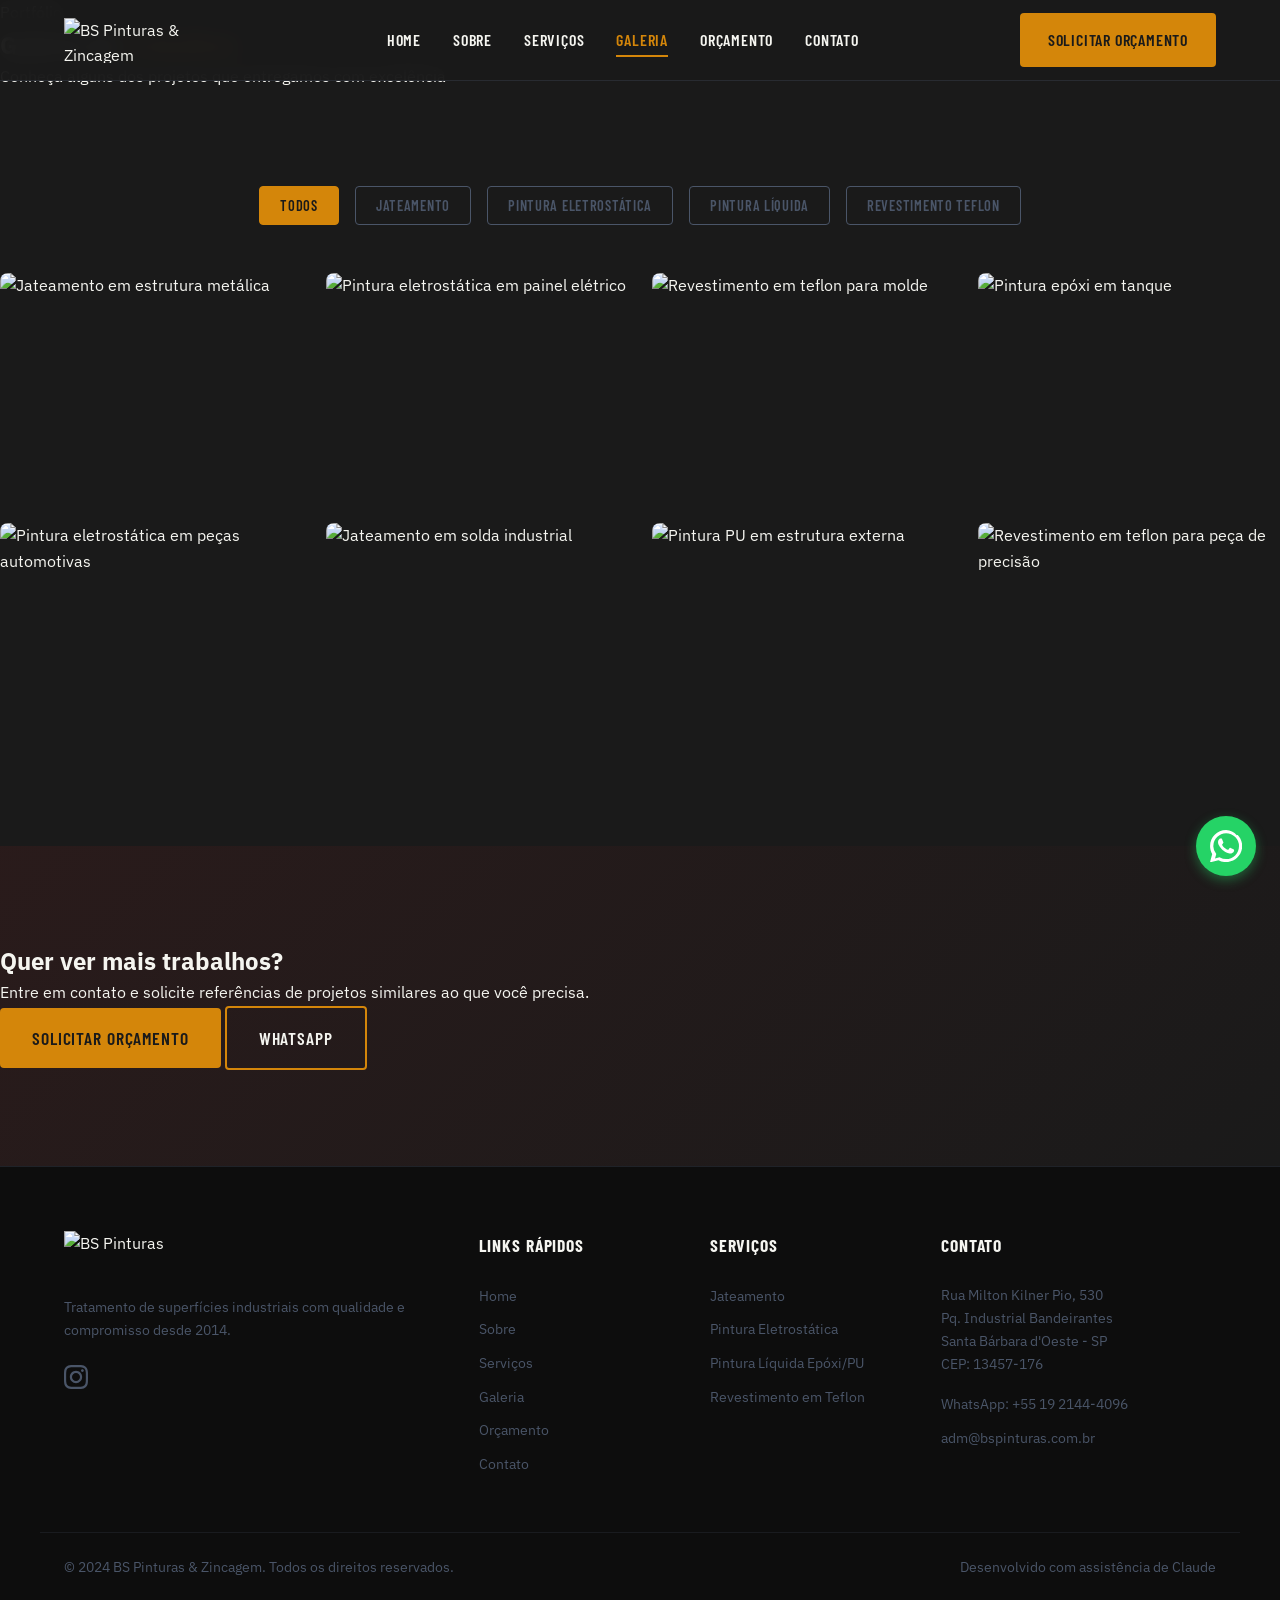
==== BS-pinturas/galeria.html @ 52b2c004 "git commit -m "feat: JS completo - galeria e orçamento"" ====
<!DOCTYPE html>
<html lang="pt-BR">
<head>
  <meta charset="UTF-8">
  <meta name="viewport" content="width=device-width, initial-scale=1.0">
  <title>Galeria de Trabalhos | BS Pinturas & Zincagem</title>

  <meta name="description" content="Veja nosso portfólio de trabalhos: Jateamento, Pintura Eletrostática, Pintura Epóxi e Revestimento em Teflon.">
  <meta name="keywords" content="galeria, portfólio, trabalhos realizados, BS Pinturas">
  <meta name="author" content="BS Pinturas">

  <meta property="og:title" content="Galeria de Trabalhos | BS Pinturas & Zincagem">
  <meta property="og:description" content="Confira projetos entregues com excelência.">
  <meta property="og:type" content="website">

  <link rel="icon" type="image/png" href="assets/images/logo/favicon.png">

  <link rel="preconnect" href="https://fonts.googleapis.com">
  <link rel="preconnect" href="https://fonts.gstatic.com" crossorigin>
  <link href="https://fonts.googleapis.com/css2?family=Barlow+Condensed:wght@400;600;700;800&family=IBM+Plex+Sans:wght@400;500;600&family=Roboto+Mono:wght@400;500&display=swap" rel="stylesheet">

  <link rel="stylesheet" href="assets/css/style.css">
  <link rel="stylesheet" href="assets/css/components.css">
  <link rel="stylesheet" href="assets/css/responsive.css">
</head>
<body>

  <a href="#main-content" class="sr-only">Pular para conteúdo principal</a>

  <header class="site-header">
    <div class="container">
      <div class="header-wrapper">

        <a href="index.html" class="logo" aria-label="BS Pinturas - Página inicial">
          <img src="assets/images/logo/logo.svg" alt="BS Pinturas & Zincagem" width="180" height="50">
        </a>

        <button class="menu-toggle" aria-label="Abrir menu" aria-expanded="false" aria-controls="main-nav">
          <span class="hamburger"></span>
          <span class="hamburger"></span>
          <span class="hamburger"></span>
        </button>

        <nav class="main-nav" id="main-nav" aria-label="Navegação principal">
          <ul class="nav-list">
            <li><a href="index.html" class="nav-link">Home</a></li>
            <li><a href="sobre.html" class="nav-link">Sobre</a></li>
            <li><a href="servicos.html" class="nav-link">Serviços</a></li>
            <li><a href="galeria.html" class="nav-link active" aria-current="page">Galeria</a></li>
            <li><a href="orcamento.html" class="nav-link">Orçamento</a></li>
            <li><a href="contato.html" class="nav-link">Contato</a></li>
          </ul>
        </nav>

        <a href="https://wa.me/551921444096" class="btn btn-primary header-cta" target="_blank" rel="noopener noreferrer">
          Solicitar Orçamento
        </a>

      </div>
    </div>
  </header>

  <main id="main-content">

    <section class="page-hero" aria-labelledby="galeria-title">
      <div class="container">
        <div class="page-hero-content">
          <span class="page-tag">Portfólio</span>
          <h1 id="galeria-title" class="page-title">Galeria de <span class="text-accent">Trabalhos</span></h1>
          <p class="page-description">
            Conheça alguns dos projetos que entregamos com excelência
          </p>
        </div>
      </div>
    </section>

    <section class="section" aria-labelledby="filtros-title">
      <div class="container">

        <h2 id="filtros-title" class="sr-only">Filtros de serviço</h2>

        <div class="gallery-filters" role="group" aria-label="Filtrar por serviço">
          <button class="filter-btn active" data-filter="all" aria-pressed="true">
            Todos
          </button>
          <button class="filter-btn" data-filter="jateamento" aria-pressed="false">
            Jateamento
          </button>
          <button class="filter-btn" data-filter="eletrostatica" aria-pressed="false">
            Pintura Eletrostática
          </button>
          <button class="filter-btn" data-filter="liquida" aria-pressed="false">
            Pintura Líquida
          </button>
          <button class="filter-btn" data-filter="teflon" aria-pressed="false">
            Revestimento Teflon
          </button>
        </div>

        <div class="gallery-grid">

          <figure class="gallery-item" data-category="jateamento">
            <a href="assets/images/galeria/trabalho-1.jpg" class="gallery-link" data-lightbox="galeria" data-title="Jateamento industrial - Estrutura metálica">
              <img src="assets/images/galeria/thumbs/trabalho-1.jpg" alt="Jateamento em estrutura metálica" loading="lazy">
              <figcaption class="gallery-overlay">
                <span class="gallery-category">Jateamento</span>
                <h3 class="gallery-item-title">Estrutura Metálica</h3>
              </figcaption>
            </a>
          </figure>

          <figure class="gallery-item" data-category="eletrostatica">
            <a href="assets/images/galeria/trabalho-2.jpg" class="gallery-link" data-lightbox="galeria" data-title="Pintura eletrostática - Painel elétrico">
              <img src="assets/images/galeria/thumbs/trabalho-2.jpg" alt="Pintura eletrostática em painel elétrico" loading="lazy">
              <figcaption class="gallery-overlay">
                <span class="gallery-category">Pintura Eletrostática</span>
                <h3 class="gallery-item-title">Painel Elétrico</h3>
              </figcaption>
            </a>
          </figure>

          <figure class="gallery-item" data-category="teflon">
            <a href="assets/images/galeria/trabalho-3.jpg" class="gallery-link" data-lightbox="galeria" data-title="Revestimento em teflon - Molde industrial">
              <img src="assets/images/galeria/thumbs/trabalho-3.jpg" alt="Revestimento em teflon para molde" loading="lazy">
              <figcaption class="gallery-overlay">
                <span class="gallery-category">Revestimento Teflon</span>
                <h3 class="gallery-item-title">Molde Industrial</h3>
              </figcaption>
            </a>
          </figure>

          <figure class="gallery-item" data-category="liquida">
            <a href="assets/images/galeria/trabalho-4.jpg" class="gallery-link" data-lightbox="galeria" data-title="Pintura epóxi - Tanque de armazenamento">
              <img src="assets/images/galeria/thumbs/trabalho-4.jpg" alt="Pintura epóxi em tanque" loading="lazy">
              <figcaption class="gallery-overlay">
                <span class="gallery-category">Pintura Líquida</span>
                <h3 class="gallery-item-title">Tanque de Armazenamento</h3>
              </figcaption>
            </a>
          </figure>

          <figure class="gallery-item" data-category="eletrostatica">
            <a href="assets/images/galeria/trabalho-5.jpg" class="gallery-link" data-lightbox="galeria" data-title="Pintura eletrostática - Peças automotivas">
              <img src="assets/images/galeria/thumbs/trabalho-5.jpg" alt="Pintura eletrostática em peças automotivas" loading="lazy">
              <figcaption class="gallery-overlay">
                <span class="gallery-category">Pintura Eletrostática</span>
                <h3 class="gallery-item-title">Peças Automotivas</h3>
              </figcaption>
            </a>
          </figure>

          <figure class="gallery-item" data-category="jateamento">
            <a href="assets/images/galeria/trabalho-6.jpg" class="gallery-link" data-lightbox="galeria" data-title="Jateamento - Solda industrial">
              <img src="assets/images/galeria/thumbs/trabalho-6.jpg" alt="Jateamento em solda industrial" loading="lazy">
              <figcaption class="gallery-overlay">
                <span class="gallery-category">Jateamento</span>
                <h3 class="gallery-item-title">Solda Industrial</h3>
              </figcaption>
            </a>
          </figure>

          <figure class="gallery-item" data-category="liquida">
            <a href="assets/images/galeria/trabalho-7.jpg" class="gallery-link" data-lightbox="galeria" data-title="Pintura PU - Estrutura externa">
              <img src="assets/images/galeria/thumbs/trabalho-7.jpg" alt="Pintura PU em estrutura externa" loading="lazy">
              <figcaption class="gallery-overlay">
                <span class="gallery-category">Pintura Líquida</span>
                <h3 class="gallery-item-title">Estrutura Externa</h3>
              </figcaption>
            </a>
          </figure>

          <figure class="gallery-item" data-category="teflon">
            <a href="assets/images/galeria/trabalho-8.jpg" class="gallery-link" data-lightbox="galeria" data-title="Revestimento teflon - Peça de precisão">
              <img src="assets/images/galeria/thumbs/trabalho-8.jpg" alt="Revestimento em teflon para peça de precisão" loading="lazy">
              <figcaption class="gallery-overlay">
                <span class="gallery-category">Revestimento Teflon</span>
                <h3 class="gallery-item-title">Peça de Precisão</h3>
              </figcaption>
            </a>
          </figure>

        </div>

      </div>
    </section>

    <section class="section section-cta" aria-labelledby="cta-galeria-title">
      <div class="container">
        <div class="cta-box">
          <h2 id="cta-galeria-title" class="cta-title">Quer ver mais trabalhos?</h2>
          <p class="cta-text">
            Entre em contato e solicite referências de projetos similares ao que você precisa.
          </p>
          <div class="cta-actions">
            <a href="orcamento.html" class="btn btn-primary btn-lg">Solicitar Orçamento</a>
            <a href="https://wa.me/551921444096" class="btn btn-secondary btn-lg" target="_blank" rel="noopener noreferrer">
              WhatsApp
            </a>
          </div>
        </div>
      </div>
    </section>

  </main>

  <footer class="site-footer">
    <div class="container">
      <div class="footer-grid">

        <div class="footer-brand">
          <img src="assets/images/logo/logo-white.svg" alt="BS Pinturas" width="150" height="40">
          <p class="footer-description">
            Tratamento de superfícies industriais com qualidade
            e compromisso desde 2014.
          </p>
          <div class="footer-social">
            <a href="https://instagram.com/bs.pinturas_br" target="_blank" rel="noopener" aria-label="Instagram">
              <svg width="24" height="24" viewBox="0 0 24 24" fill="currentColor">
                <path d="M12 2.163c3.204 0 3.584.012 4.85.07 3.252.148 4.771 1.691 4.919 4.919.058 1.265.069 1.645.069 4.849 0 3.205-.012 3.584-.069 4.849-.149 3.225-1.664 4.771-4.919 4.919-1.266.058-1.644.07-4.85.07-3.204 0-3.584-.012-4.849-.07-3.26-.149-4.771-1.699-4.919-4.92-.058-1.265-.07-1.644-.07-4.849 0-3.204.013-3.583.07-4.849.149-3.227 1.664-4.771 4.919-4.919 1.266-.057 1.645-.069 4.849-.069zm0-2.163c-3.259 0-3.667.014-4.947.072-4.358.2-6.78 2.618-6.98 6.98-.059 1.281-.073 1.689-.073 4.948 0 3.259.014 3.668.072 4.948.2 4.358 2.618 6.78 6.98 6.98 1.281.058 1.689.072 4.948.072 3.259 0 3.668-.014 4.948-.072 4.354-.2 6.782-2.618 6.979-6.98.059-1.28.073-1.689.073-4.948 0-3.259-.014-3.667-.072-4.947-.196-4.354-2.617-6.78-6.979-6.98-1.281-.059-1.69-.073-4.949-.073zm0 5.838c-3.403 0-6.162 2.759-6.162 6.162s2.759 6.163 6.162 6.163 6.162-2.759 6.162-6.163c0-3.403-2.759-6.162-6.162-6.162zm0 10.162c-2.209 0-4-1.79-4-4 0-2.209 1.791-4 4-4s4 1.791 4 4c0 2.21-1.791 4-4 4zm6.406-11.845c-.796 0-1.441.645-1.441 1.44s.645 1.44 1.441 1.44c.795 0 1.439-.645 1.439-1.44s-.644-1.44-1.439-1.44z"/>
              </svg>
            </a>
          </div>
        </div>

        <nav class="footer-nav" aria-label="Links rápidos">
          <h3 class="footer-title">Links Rápidos</h3>
          <ul class="footer-links">
            <li><a href="index.html">Home</a></li>
            <li><a href="sobre.html">Sobre</a></li>
            <li><a href="servicos.html">Serviços</a></li>
            <li><a href="galeria.html">Galeria</a></li>
            <li><a href="orcamento.html">Orçamento</a></li>
            <li><a href="contato.html">Contato</a></li>
          </ul>
        </nav>

        <nav class="footer-nav" aria-label="Serviços">
          <h3 class="footer-title">Serviços</h3>
          <ul class="footer-links">
            <li><a href="servicos.html#jateamento">Jateamento</a></li>
            <li><a href="servicos.html#pintura-eletrostatica">Pintura Eletrostática</a></li>
            <li><a href="servicos.html#pintura-liquida">Pintura Líquida Epóxi/PU</a></li>
            <li><a href="servicos.html#revestimento-teflon">Revestimento em Teflon</a></li>
          </ul>
        </nav>

        <div class="footer-contact">
          <h3 class="footer-title">Contato</h3>
          <address class="footer-address">
            <p>Rua Milton Kilner Pio, 530</p>
            <p>Pq. Industrial Bandeirantes</p>
            <p>Santa Bárbara d'Oeste - SP</p>
            <p>CEP: 13457-176</p>
          </address>
          <ul class="footer-contacts">
            <li>
              <a href="https://wa.me/551921444096" target="_blank" rel="noopener">
                WhatsApp: +55 19 2144-4096
              </a>
            </li>
            <li>
              <a href="mailto:adm@bspinturas.com.br">
                adm@bspinturas.com.br
              </a>
            </li>
          </ul>
        </div>

      </div>

      <div class="footer-bottom">
        <p>&copy; 2024 BS Pinturas & Zincagem. Todos os direitos reservados.</p>
        <p class="footer-credits">Desenvolvido com assistência de Claude</p>
      </div>
    </div>
  </footer>

  <a href="https://wa.me/551921444096" class="whatsapp-float" target="_blank" rel="noopener noreferrer" aria-label="Falar no WhatsApp">
    <svg viewBox="0 0 24 24" aria-hidden="true">
      <path d="M17.472 14.382c-.297-.149-1.758-.867-2.03-.967-.273-.099-.471-.148-.67.15-.197.297-.767.966-.94 1.164-.173.199-.347.223-.644.075-.297-.15-1.255-.463-2.39-1.475-.883-.788-1.48-1.761-1.653-2.059-.173-.297-.018-.458.13-.606.134-.133.298-.347.446-.521.15-.174.198-.298.298-.497.099-.198.05-.371-.025-.521-.075-.149-.669-1.612-.916-2.207-.242-.579-.487-.5-.669-.51-.173-.008-.371-.01-.57-.01-.198 0-.52.074-.792.372-.272.297-1.04 1.016-1.04 2.479 0 1.462 1.065 2.875 1.213 3.074.149.198 2.096 3.2 5.077 4.487.709.306 1.262.489 1.694.625.712.227 1.36.195 1.871.118.571-.085 1.758-.719 2.006-1.413.248-.694.248-1.289.173-1.413-.074-.124-.272-.198-.57-.347m-5.421 7.403h-.004a9.689 9.689 0 01-4.551-1.125l-.326-.186-3.388.888.907-3.299-.197-.346A9.689 9.689 0 012.473 12.1 9.697 9.697 0 0112.099 2.473c2.576 0 4.998 1.003 6.819 2.822a9.623 9.623 0 012.822 6.82c-.002 5.353-4.357 9.707-9.708 9.707M20.1 3.89A11.626 11.626 0 0012.099 0C5.392 0 .055 5.338.055 12.045c0 2.12.556 4.192 1.61 6.015l-1.71 6.242 6.404-1.678a11.9 11.9 0 005.737 1.466h.004c6.706 0 12.046-5.34 12.046-12.046 0-3.218-1.254-6.247-3.525-8.516l.024-.024z"/>
    </svg>
  </a>

  <script src="assets/js/menu.js"></script>
  <script src="assets/js/galeria.js"></script>
  <script src="assets/js/main.js"></script>

</body>
</html>
---- BS-pinturas/assets/css/style.css ----
/* ========================================
   BS Pinturas - Variáveis e Reset
   ======================================== */

/* Variáveis CSS */
:root {
  /* Paleta de Cores Industrial */
  --color-primary:     #1A1A1A;  /* Preto industrial — fundo principal */
  --color-secondary:   #B22222;  /* Vermelho óxido — cor da marca */
  --color-accent:      #D4860A;  /* Laranja aço — destaque e CTAs */
  --color-steel:       #4A5568;  /* Cinza aço — elementos neutros */
  --color-light:       #F5F5F0;  /* Off-white — textos e fundos claros */
  --color-white:       #FFFFFF;

  /* Tipografia */
  --font-heading: 'Barlow Condensed', sans-serif;
  --font-body: 'IBM Plex Sans', sans-serif;
  --font-mono: 'Roboto Mono', monospace;

  /* Espaçamento */
  --space-xs: 0.5rem;
  --space-sm: 1rem;
  --space-md: 1.5rem;
  --space-lg: 2rem;
  --space-xl: 3rem;
  --space-2xl: 4rem;
  --space-3xl: 6rem;

  /* Container */
  --container-max: 1200px;
  --container-padding: 1.5rem;
}

/* Reset Global */
*,
*::before,
*::after {
  margin: 0;
  padding: 0;
  box-sizing: border-box;
}

html {
  scroll-behavior: smooth;
  font-size: 16px;
}

body {
  font-family: var(--font-body);
  font-size: 1rem;
  line-height: 1.6;
  color: var(--color-light);
  background-color: var(--color-primary);
  -webkit-font-smoothing: antialiased;
  -moz-osx-font-smoothing: grayscale;
}

img {
  max-width: 100%;
  height: auto;
  display: block;
}

a {
  text-decoration: none;
  color: inherit;
  transition: color 0.3s ease;
}

ul, ol {
  list-style: none;
}

button {
  font-family: inherit;
  cursor: pointer;
  border: none;
  background: none;
}

input, textarea, select {
  font-family: inherit;
  font-size: inherit;
}

/* ========================================
   Header e Navegação
   ======================================== */

.site-header {
  position: fixed;
  top: 0;
  left: 0;
  width: 100%;
  z-index: 1000;
  background-color: rgba(26, 26, 26, 0.95);
  backdrop-filter: blur(10px);
  border-bottom: 1px solid rgba(74, 85, 104, 0.3);
}

.header-wrapper {
  display: flex;
  align-items: center;
  justify-content: space-between;
  height: 80px;
  padding: 0 var(--container-padding);
  max-width: var(--container-max);
  margin: 0 auto;
}

.logo {
  display: flex;
  align-items: center;
}

.logo img {
  height: 45px;
  width: auto;
}

/* Menu Principal */
.main-nav {
  display: flex;
  align-items: center;
}

.nav-list {
  display: flex;
  align-items: center;
  gap: var(--space-lg);
}

.nav-link {
  font-family: var(--font-heading);
  font-size: 1rem;
  font-weight: 600;
  text-transform: uppercase;
  letter-spacing: 0.05em;
  color: var(--color-light);
  padding: var(--space-xs) 0;
  position: relative;
  transition: color 0.3s ease;
}

.nav-link::after {
  content: '';
  position: absolute;
  bottom: 0;
  left: 0;
  width: 0;
  height: 2px;
  background-color: var(--color-accent);
  transition: width 0.3s ease;
}

.nav-link:hover,
.nav-link.active {
  color: var(--color-accent);
}

.nav-link:hover::after,
.nav-link.active::after {
  width: 100%;
}

/* Menu Toggle (Mobile) */
.menu-toggle {
  display: none;
  flex-direction: column;
  gap: 6px;
  padding: var(--space-xs);
  z-index: 1001;
}

.hamburger {
  display: block;
  width: 28px;
  height: 2px;
  background-color: var(--color-light);
  transition: all 0.3s ease;
}

.menu-toggle[aria-expanded="true"] .hamburger:nth-child(1) {
  transform: rotate(45deg) translate(5px, 5px);
}

.menu-toggle[aria-expanded="true"] .hamburger:nth-child(2) {
  opacity: 0;
}

.menu-toggle[aria-expanded="true"] .hamburger:nth-child(3) {
  transform: rotate(-45deg) translate(7px, -6px);
}

/* CTA do Header */
.header-cta {
  padding: 0.625rem 1.25rem;
  font-size: 0.875rem;
}

/* Responsive Header */
@media (max-width: 1024px) {
  .header-cta {
    display: none;
  }
}

@media (max-width: 768px) {
  .menu-toggle {
    display: flex;
  }

  .main-nav {
    position: fixed;
    top: 80px;
    left: 0;
    width: 100%;
    height: calc(100vh - 80px);
    background-color: rgba(26, 26, 26, 0.98);
    transform: translateX(100%);
    transition: transform 0.3s ease;
    padding: var(--space-xl);
  }

  .main-nav[aria-expanded="true"] {
    transform: translateX(0);
  }

  .nav-list {
    flex-direction: column;
    align-items: flex-start;
    gap: var(--space-md);
  }

  .nav-link {
    font-size: 1.25rem;
    padding: var(--space-xs) 0;
  }
}

/* ========================================
   Footer
   ======================================== */

.site-footer {
  background-color: #0d0d0d;
  border-top: 1px solid rgba(74, 85, 104, 0.3);
  padding: var(--space-2xl) 0 var(--space-md);
}

.footer-grid {
  display: grid;
  grid-template-columns: 2fr 1fr 1fr 1.5fr;
  gap: var(--space-xl);
  max-width: var(--container-max);
  margin: 0 auto;
  padding: 0 var(--container-padding);
}

.footer-brand img {
  height: 40px;
  width: auto;
  margin-bottom: var(--space-md);
}

.footer-description {
  color: var(--color-steel);
  font-size: 0.9rem;
  line-height: 1.6;
  margin-bottom: var(--space-md);
}

.footer-social {
  display: flex;
  gap: var(--space-sm);
}

.footer-social a {
  color: var(--color-steel);
  transition: color 0.3s ease;
}

.footer-social a:hover {
  color: var(--color-accent);
}

.footer-title {
  font-family: var(--font-heading);
  font-size: 1.1rem;
  font-weight: 700;
  text-transform: uppercase;
  letter-spacing: 0.05em;
  color: var(--color-light);
  margin-bottom: var(--space-md);
}

.footer-links li {
  margin-bottom: var(--space-xs);
}

.footer-links a {
  color: var(--color-steel);
  font-size: 0.9rem;
  transition: color 0.3s ease;
}

.footer-links a:hover {
  color: var(--color-accent);
}

.footer-address {
  font-style: normal;
  color: var(--color-steel);
  font-size: 0.9rem;
  line-height: 1.6;
  margin-bottom: var(--space-sm);
}

.footer-contacts li {
  margin-bottom: var(--space-xs);
}

.footer-contacts a {
  color: var(--color-steel);
  font-size: 0.9rem;
  transition: color 0.3s ease;
}

.footer-contacts a:hover {
  color: var(--color-accent);
}

.footer-bottom {
  max-width: var(--container-max);
  margin: var(--space-xl) auto 0;
  padding: var(--space-md) var(--container-padding) 0;
  border-top: 1px solid rgba(74, 85, 104, 0.2);
  display: flex;
  justify-content: space-between;
  align-items: center;
  flex-wrap: wrap;
  gap: var(--space-sm);
}

.footer-bottom p {
  color: var(--color-steel);
  font-size: 0.85rem;
}

.footer-credits {
  font-size: 0.8rem;
  color: rgba(245, 245, 240, 0.4);
}

/* Footer Responsive */
@media (max-width: 1024px) {
  .footer-grid {
    grid-template-columns: repeat(2, 1fr);
  }
}

@media (max-width: 640px) {
  .footer-grid {
    grid-template-columns: 1fr;
    gap: var(--space-lg);
  }

  .footer-bottom {
    flex-direction: column;
    text-align: center;
  }
}

/* ========================================
   WhatsApp Flutuante
   ======================================== */

.whatsapp-float {
  position: fixed;
  bottom: 24px;
  right: 24px;
  width: 60px;
  height: 60px;
  background-color: #25D366;
  border-radius: 50%;
  display: flex;
  align-items: center;
  justify-content: center;
  box-shadow: 0 4px 12px rgba(37, 211, 102, 0.4);
  z-index: 999;
  transition: transform 0.3s ease, box-shadow 0.3s ease;
}

.whatsapp-float:hover {
  transform: scale(1.1);
  box-shadow: 0 6px 20px rgba(37, 211, 102, 0.5);
}

.whatsapp-float svg {
  width: 32px;
  height: 32px;
  fill: white;
}

/* Responsivo WhatsApp */
@media (max-width: 768px) {
  .whatsapp-float {
    width: 50px;
    height: 50px;
    bottom: 16px;
    right: 16px;
  }

  .whatsapp-float svg {
    width: 26px;
    height: 26px;
  }
}

/* ========================================
   Botões
   ======================================== */

.btn {
  display: inline-flex;
  align-items: center;
  justify-content: center;
  gap: var(--space-xs);
  padding: 0.875rem 1.75rem;
  font-family: var(--font-heading);
  font-weight: 600;
  font-size: 1rem;
  text-transform: uppercase;
  letter-spacing: 0.05em;
  border-radius: 4px;
  transition: all 0.3s ease;
  cursor: pointer;
}

.btn-primary {
  background-color: var(--color-accent);
  color: var(--color-primary);
}

.btn-primary:hover {
  background-color: #c4960b;
  transform: translateY(-2px);
  box-shadow: 0 4px 12px rgba(212, 134, 10, 0.3);
}

.btn-secondary {
  background-color: transparent;
  color: var(--color-light);
  border: 2px solid var(--color-accent);
}

.btn-secondary:hover {
  background-color: var(--color-accent);
  color: var(--color-primary);
}

.btn-outline {
  background-color: transparent;
  color: var(--color-light);
  border: 2px solid var(--color-steel);
}

.btn-outline:hover {
  border-color: var(--color-accent);
  color: var(--color-accent);
}

.btn-lg {
  padding: 1rem 2rem;
  font-size: 1.1rem;
}

.btn-sm {
  padding: 0.5rem 1rem;
  font-size: 0.875rem;
}

/* ========================================
   Hero Section
   ======================================== */

.hero {
  position: relative;
  min-height: 100vh;
  display: flex;
  align-items: center;
  padding-top: 80px;
  background: linear-gradient(135deg, var(--color-primary) 0%, #0d0d0d 100%);
  overflow: hidden;
}

.hero::before {
  content: '';
  position: absolute;
  top: 0;
  left: 0;
  right: 0;
  bottom: 0;
  background-image:
    linear-gradient(rgba(74, 85, 104, 0.1) 1px, transparent 1px),
    linear-gradient(90deg, rgba(74, 85, 104, 0.1) 1px, transparent 1px);
  background-size: 50px 50px;
  pointer-events: none;
}

.hero-bg {
  position: absolute;
  top: 0;
  left: 0;
  width: 100%;
  height: 100%;
  background: url('../images/hero/hero-bg.jpg') center/cover no-repeat;
}

.hero-overlay {
  position: absolute;
  top: 0;
  left: 0;
  width: 100%;
  height: 100%;
  background: linear-gradient(
    135deg,
    rgba(26, 26, 26, 0.95) 0%,
    rgba(26, 26, 26, 0.8) 50%,
    rgba(26, 26, 26, 0.6) 100%
  );
}

.hero-content {
  position: relative;
  z-index: 1;
  max-width: 800px;
}

.hero-tag {
  display: inline-block;
  font-family: var(--font-mono);
  font-size: 0.875rem;
  color: var(--color-accent);
  text-transform: uppercase;
  letter-spacing: 0.1em;
  margin-bottom: var(--space-md);
  padding: var(--space-xs) var(--space-sm);
  border: 1px solid var(--color-accent);
  border-radius: 4px;
}

.hero-title {
  font-family: var(--font-heading);
  font-size: clamp(2.5rem, 6vw, 5rem);
  font-weight: 800;
  line-height: 1;
  text-transform: uppercase;
  color: var(--color-light);
  margin-bottom: var(--space-md);
}

.hero-title .text-accent {
  color: var(--color-accent);
}

.hero-description {
  font-size: 1.25rem;
  color: var(--color-steel);
  max-width: 600px;
  margin-bottom: var(--space-xl);
  line-height: 1.7;
}

.hero-actions {
  display: flex;
  gap: var(--space-md);
  flex-wrap: wrap;
  margin-bottom: var(--space-2xl);
}

.hero-stats {
  display: flex;
  gap: var(--space-xl);
  flex-wrap: wrap;
}

.stat-item {
  display: flex;
  flex-direction: column;
}

.stat-number {
  font-family: var(--font-heading);
  font-size: clamp(2rem, 4vw, 3.5rem);
  font-weight: 800;
  color: var(--color-accent);
  line-height: 1;
}

.stat-label {
  font-size: 0.875rem;
  color: var(--color-steel);
  text-transform: uppercase;
  letter-spacing: 0.05em;
  margin-top: var(--space-xs);
}

.hero-scroll {
  position: absolute;
  bottom: var(--space-lg);
  left: 50%;
  transform: translateX(-50%);
  color: var(--color-steel);
  font-size: 1.5rem;
  animation: bounce 2s infinite;
  cursor: pointer;
}

@keyframes bounce {
  0%, 20%, 50%, 80%, 100% {
    transform: translateX(-50%) translateY(0);
  }
  40% {
    transform: translateX(-50%) translateY(-10px);
  }
  60% {
    transform: translateX(-50%) translateY(-5px);
  }
}

/* ========================================
   Cards de Serviços
   ======================================== */

.services-grid {
  display: grid;
  grid-template-columns: repeat(auto-fit, minmax(260px, 1fr));
  gap: var(--space-lg);
  margin-bottom: var(--space-xl);
}

.service-card {
  background: linear-gradient(145deg, rgba(74, 85, 104, 0.1) 0%, rgba(26, 26, 26, 0.5) 100%);
  border: 1px solid rgba(74, 85, 104, 0.3);
  border-radius: 8px;
  padding: var(--space-xl);
  transition: all 0.3s ease;
  position: relative;
  overflow: hidden;
}

.service-card::before {
  content: '';
  position: absolute;
  top: 0;
  left: 0;
  width: 100%;
  height: 3px;
  background: linear-gradient(90deg, var(--color-accent) 0%, transparent 100%);
  opacity: 0;
  transition: opacity 0.3s ease;
}

.service-card:hover {
  transform: translateY(-8px);
  border-color: var(--color-accent);
  box-shadow: 0 20px 40px rgba(0, 0, 0, 0.3);
}

.service-card:hover::before {
  opacity: 1;
}

.service-icon {
  width: 64px;
  height: 64px;
  display: flex;
  align-items: center;
  justify-content: center;
  background-color: rgba(212, 134, 10, 0.1);
  border: 1px solid var(--color-accent);
  border-radius: 8px;
  margin-bottom: var(--space-md);
  color: var(--color-accent);
}

.service-title {
  font-family: var(--font-heading);
  font-size: 1.5rem;
  font-weight: 700;
  text-transform: uppercase;
  color: var(--color-light);
  margin-bottom: var(--space-sm);
}

.service-description {
  color: var(--color-steel);
  font-size: 0.95rem;
  line-height: 1.6;
  margin-bottom: var(--space-md);
}

.service-link {
  font-family: var(--font-heading);
  font-weight: 600;
  color: var(--color-accent);
  text-transform: uppercase;
  font-size: 0.9rem;
  letter-spacing: 0.05em;
  display: inline-flex;
  align-items: center;
  gap: 0.25rem;
}

.service-link:hover {
  color: var(--color-light);
}

.services-cta {
  margin-top: var(--space-xl);
}

/* ========================================
   Seção de Diferenciais
   ======================================== */

.diferenciais-wrapper {
  display: grid;
  grid-template-columns: 1fr 1fr;
  gap: var(--space-2xl);
  align-items: center;
}

.diferenciais-content {
  max-width: 600px;
}

.section-text {
  color: var(--color-steel);
  font-size: 1.1rem;
  line-height: 1.8;
  margin-bottom: var(--space-lg);
}

.diferenciais-list {
  margin-bottom: var(--space-xl);
}

.diferencial-item {
  display: flex;
  align-items: flex-start;
  gap: var(--space-sm);
  margin-bottom: var(--space-md);
}

.diferencial-icon {
  width: 28px;
  height: 28px;
  display: flex;
  align-items: center;
  justify-content: center;
  background-color: rgba(212, 134, 10, 0.15);
  color: var(--color-accent);
  border-radius: 50%;
  font-size: 0.9rem;
  flex-shrink: 0;
  margin-top: 2px;
}

.diferencial-text {
  display: flex;
  flex-direction: column;
}

.diferencial-text strong {
  color: var(--color-light);
  font-weight: 600;
  margin-bottom: 0.25rem;
}

.diferencial-text span {
  color: var(--color-steel);
  font-size: 0.9rem;
}

.diferenciais-image {
  position: relative;
}

.diferenciais-image::before {
  content: '';
  position: absolute;
  top: 20px;
  left: -20px;
  width: 100%;
  height: 100%;
  border: 2px solid var(--color-accent);
  border-radius: 8px;
  z-index: 0;
}

.diferenciais-image img {
  border-radius: 8px;
  position: relative;
  z-index: 1;
  box-shadow: 0 20px 40px rgba(0, 0, 0, 0.4);
}

/* Responsive Services & Diferenciais */
@media (max-width: 1024px) {
  .diferenciais-wrapper {
    grid-template-columns: 1fr;
    gap: var(--space-xl);
  }

  .diferenciais-image {
    order: -1;
  }

  .diferenciais-image::before {
    display: none;
  }
}

@media (max-width: 768px) {
  .services-grid {
    grid-template-columns: 1fr;
  }

  .service-card {
    padding: var(--space-lg);
  }
}

/* ========================================
   Galeria de Fotos
   ======================================== */

.gallery-filters {
  display: flex;
  justify-content: center;
  gap: var(--space-sm);
  margin-bottom: var(--space-xl);
  flex-wrap: wrap;
}

.filter-btn {
  padding: 0.625rem 1.25rem;
  font-family: var(--font-heading);
  font-size: 0.9rem;
  font-weight: 600;
  text-transform: uppercase;
  letter-spacing: 0.05em;
  color: var(--color-steel);
  background-color: transparent;
  border: 1px solid var(--color-steel);
  border-radius: 4px;
  cursor: pointer;
  transition: all 0.3s ease;
}

.filter-btn:hover,
.filter-btn.active {
  color: var(--color-primary);
  background-color: var(--color-accent);
  border-color: var(--color-accent);
}

.gallery-grid {
  display: grid;
  grid-template-columns: repeat(auto-fill, minmax(280px, 1fr));
  gap: var(--space-md);
}

.gallery-item {
  position: relative;
  border-radius: 8px;
  overflow: hidden;
  aspect-ratio: 4/3;
  cursor: pointer;
}

.gallery-item img {
  width: 100%;
  height: 100%;
  object-fit: cover;
  transition: transform 0.5s ease;
}

.gallery-item:hover img {
  transform: scale(1.1);
}

.gallery-link {
  display: block;
  width: 100%;
  height: 100%;
}

.gallery-overlay {
  position: absolute;
  bottom: 0;
  left: 0;
  right: 0;
  padding: var(--space-md);
  background: linear-gradient(transparent 0%, rgba(26, 26, 26, 0.95) 100%);
  transform: translateY(100%);
  transition: transform 0.3s ease;
}

.gallery-item:hover .gallery-overlay {
  transform: translateY(0);
}

.gallery-category {
  display: inline-block;
  font-family: var(--font-mono);
  font-size: 0.75rem;
  text-transform: uppercase;
  letter-spacing: 0.1em;
  color: var(--color-accent);
  margin-bottom: var(--space-xs);
}

.gallery-item-title {
  font-family: var(--font-heading);
  font-size: 1.1rem;
  font-weight: 600;
  color: var(--color-light);
  text-transform: uppercase;
}

/* Lightbox */
.lightbox {
  position: fixed;
  top: 0;
  left: 0;
  width: 100%;
  height: 100%;
  background-color: rgba(0, 0, 0, 0.95);
  z-index: 2000;
  display: flex;
  align-items: center;
  justify-content: center;
  opacity: 0;
  visibility: hidden;
  transition: all 0.3s ease;
}

.lightbox.active {
  opacity: 1;
  visibility: visible;
}

.lightbox-content {
  position: relative;
  max-width: 90%;
  max-height: 90%;
}

.lightbox-img {
  max-width: 100%;
  max-height: 90vh;
  border-radius: 4px;
  box-shadow: 0 20px 60px rgba(0, 0, 0, 0.5);
}

.lightbox-close {
  position: absolute;
  top: -40px;
  right: 0;
  width: 40px;
  height: 40px;
  background: transparent;
  border: none;
  color: var(--color-light);
  font-size: 2rem;
  cursor: pointer;
  transition: color 0.3s ease;
}

.lightbox-close:hover {
  color: var(--color-accent);
}

.lightbox-caption {
  position: absolute;
  bottom: -50px;
  left: 0;
  right: 0;
  text-align: center;
  color: var(--color-light);
  font-family: var(--font-heading);
  font-size: 1.1rem;
}

.lightbox-nav {
  position: absolute;
  top: 50%;
  transform: translateY(-50%);
  width: 50px;
  height: 50px;
  background-color: rgba(255, 255, 255, 0.1);
  border: none;
  border-radius: 50%;
  color: var(--color-light);
  font-size: 1.5rem;
  cursor: pointer;
  transition: all 0.3s ease;
  display: flex;
  align-items: center;
  justify-content: center;
}

.lightbox-nav:hover {
  background-color: var(--color-accent);
  color: var(--color-primary);
}

.lightbox-prev {
  left: 20px;
}

.lightbox-next {
  right: 20px;
}

/* Gallery Responsive */
@media (max-width: 768px) {
  .gallery-grid {
    grid-template-columns: repeat(auto-fill, minmax(200px, 1fr));
    gap: var(--space-sm);
  }

  .lightbox-nav {
    width: 40px;
    height: 40px;
    font-size: 1.2rem;
  }

  .lightbox-prev {
    left: 10px;
  }

  .lightbox-next {
    right: 10px;
  }
}

/* Hero Responsive */
@media (max-width: 768px) {
  .hero {
    padding-top: 100px;
    min-height: auto;
    padding-bottom: var(--space-2xl);
  }

  .hero-actions {
    flex-direction: column;
    width: 100%;
  }

  .hero-actions .btn {
    width: 100%;
  }

  .hero-stats {
    gap: var(--space-lg);
  }

  .hero-scroll {
    display: none;
  }
}

/* ========================================
   Formulários
   ======================================== */

.form-section {
  border: none;
  padding: 0;
  margin-bottom: var(--space-xl);
}

.form-legend {
  font-family: var(--font-heading);
  font-size: 1.25rem;
  font-weight: 700;
  text-transform: uppercase;
  color: var(--color-light);
  margin-bottom: var(--space-md);
  padding: 0;
}

.form-row {
  display: grid;
  grid-template-columns: repeat(2, 1fr);
  gap: var(--space-md);
}

.form-group {
  margin-bottom: var(--space-md);
}

.form-label {
  display: block;
  font-family: var(--font-heading);
  font-size: 0.9rem;
  font-weight: 600;
  text-transform: uppercase;
  letter-spacing: 0.05em;
  color: var(--color-light);
  margin-bottom: var(--space-xs);
}

.required {
  color: var(--color-secondary);
}

.form-input,
.form-select,
.form-textarea {
  width: 100%;
  padding: 0.875rem var(--space-sm);
  background-color: rgba(245, 245, 240, 0.05);
  border: 1px solid var(--color-steel);
  border-radius: 4px;
  color: var(--color-light);
  font-size: 1rem;
  transition: all 0.3s ease;
}

.form-input:focus,
.form-select:focus,
.form-textarea:focus {
  outline: none;
  border-color: var(--color-accent);
  background-color: rgba(245, 245, 240, 0.08);
  box-shadow: 0 0 0 3px rgba(212, 134, 10, 0.1);
}

.form-input::placeholder,
.form-textarea::placeholder {
  color: rgba(245, 245, 240, 0.4);
}

.form-select {
  cursor: pointer;
  appearance: none;
  background-image: url("data:image/svg+xml,%3Csvg xmlns='http://www.w3.org/2000/svg' width='12' height='12' viewBox='0 0 12 12'%3E%3Cpath fill='%234A5568' d='M6 8L1 3h10z'/%3E%3C/svg%3E");
  background-repeat: no-repeat;
  background-position: right var(--space-sm) center;
  padding-right: var(--space-xl);
}

.form-select option {
  background-color: var(--color-primary);
  color: var(--color-light);
}

.form-textarea {
  min-height: 120px;
  resize: vertical;
}

.form-checkbox {
  display: flex;
  align-items: flex-start;
  gap: var(--space-xs);
}

.checkbox-label {
  display: flex;
  align-items: flex-start;
  gap: var(--space-sm);
  cursor: pointer;
  color: var(--color-steel);
  font-size: 0.95rem;
}

.checkbox-label input[type="checkbox"] {
  width: 20px;
  height: 20px;
  accent-color: var(--color-accent);
  cursor: pointer;
}

.form-actions {
  display: flex;
  gap: var(--space-md);
  flex-wrap: wrap;
}

.error-message {
  display: block;
  color: var(--color-secondary);
  font-size: 0.85rem;
  margin-top: var(--space-xs);
}

.form-success,
.form-error {
  padding: var(--space-md);
  border-radius: 4px;
  margin-top: var(--space-md);
}

.form-success {
  background-color: rgba(37, 211, 102, 0.1);
  border: 1px solid #25D366;
  color: #25D366;
}

.form-error {
  background-color: rgba(178, 34, 34, 0.1);
  border: 1px solid var(--color-secondary);
  color: var(--color-secondary);
}

/* ========================================
   Página de Orçamento
   ======================================== */

.orcamento-wrapper {
  display: grid;
  grid-template-columns: 1fr 2fr;
  gap: var(--space-2xl);
}

.orcamento-info {
  position: sticky;
  top: 100px;
  height: fit-content;
}

.info-card {
  background: linear-gradient(145deg, rgba(74, 85, 104, 0.1) 0%, rgba(26, 26, 26, 0.5) 100%);
  border: 1px solid rgba(74, 85, 104, 0.3);
  border-radius: 8px;
  padding: var(--space-lg);
  margin-bottom: var(--space-md);
}

.info-title {
  font-family: var(--font-heading);
  font-size: 1rem;
  font-weight: 700;
  color: var(--color-light);
  margin-bottom: var(--space-sm);
}

.info-list {
  list-style: none;
}

.info-list li {
  color: var(--color-steel);
  font-size: 0.9rem;
  margin-bottom: var(--space-xs);
  padding-left: var(--space-sm);
  position: relative;
}

.info-list li::before {
  content: '•';
  position: absolute;
  left: 0;
  color: var(--color-accent);
}

.info-whatsapp {
  display: inline-block;
  margin-top: var(--space-sm);
  color: var(--color-accent);
  font-weight: 600;
}

.info-whatsapp:hover {
  color: var(--color-light);
}

.orcamento-form-wrapper {
  background: linear-gradient(145deg, rgba(74, 85, 104, 0.05) 0%, rgba(26, 26, 26, 0.3) 100%);
  border: 1px solid rgba(74, 85, 104, 0.2);
  border-radius: 8px;
  padding: var(--space-xl);
}

/* ========================================
   Página de Contato
   ======================================== */

.contact-wrapper {
  display: grid;
  grid-template-columns: 1fr 1fr;
  gap: var(--space-2xl);
}

.contact-cards {
  display: flex;
  flex-direction: column;
  gap: var(--space-md);
}

.contact-card {
  background: linear-gradient(145deg, rgba(74, 85, 104, 0.1) 0%, rgba(26, 26, 26, 0.5) 100%);
  border: 1px solid rgba(74, 85, 104, 0.3);
  border-radius: 8px;
  padding: var(--space-lg);
}

.contact-icon {
  font-size: 2rem;
  margin-bottom: var(--space-sm);
}

.contact-card-title {
  font-family: var(--font-heading);
  font-size: 1.1rem;
  font-weight: 700;
  text-transform: uppercase;
  color: var(--color-light);
  margin-bottom: var(--space-sm);
}

.contact-address {
  font-style: normal;
  color: var(--color-steel);
  font-size: 0.95rem;
  line-height: 1.6;
}

.contact-address p {
  margin-bottom: 0.25rem;
}

.contact-detail {
  color: var(--color-steel);
  font-size: 0.95rem;
}

.contact-detail a {
  color: var(--color-accent);
  font-weight: 600;
}

.contact-detail a:hover {
  color: var(--color-light);
}

.contact-hours {
  list-style: none;
}

.contact-hours li {
  display: flex;
  justify-content: space-between;
  color: var(--color-steel);
  font-size: 0.9rem;
  padding: var(--space-xs) 0;
  border-bottom: 1px solid rgba(74, 85, 104, 0.2);
}

.contact-hours li:last-child {
  border-bottom: none;
}

.contact-social {
  margin-top: var(--space-lg);
}

.social-title {
  font-family: var(--font-heading);
  font-size: 1rem;
  font-weight: 700;
  text-transform: uppercase;
  color: var(--color-light);
  margin-bottom: var(--space-sm);
}

.social-links {
  display: flex;
  gap: var(--space-sm);
}

.social-link {
  display: flex;
  align-items: center;
  gap: var(--space-xs);
  color: var(--color-steel);
  font-size: 0.9rem;
  transition: color 0.3s ease;
}

.social-link:hover {
  color: var(--color-accent);
}

.social-link svg {
  width: 20px;
  height: 20px;
}

.contact-form-wrapper {
  background: linear-gradient(145deg, rgba(74, 85, 104, 0.05) 0%, rgba(26, 26, 26, 0.3) 100%);
  border: 1px solid rgba(74, 85, 104, 0.2);
  border-radius: 8px;
  padding: var(--space-xl);
}

/* Mapa */
.map-wrapper {
  border-radius: 8px;
  overflow: hidden;
  border: 1px solid rgba(74, 85, 104, 0.3);
}

.map-wrapper iframe {
  display: block;
  filter: grayscale(0.8) contrast(1.1);
}

/* Responsive Formulários e Contato */
@media (max-width: 1024px) {
  .orcamento-wrapper,
  .contact-wrapper {
    grid-template-columns: 1fr;
  }

  .orcamento-info {
    position: static;
    order: -1;
  }
}

@media (max-width: 768px) {
  .form-row {
    grid-template-columns: 1fr;
  }

  .form-actions {
    flex-direction: column;
  }

  .form-actions .btn {
    width: 100%;
  }

  .orcamento-form-wrapper,
  .contact-form-wrapper {
    padding: var(--space-lg);
  }

  .map-wrapper iframe {
    height: 300px;
  }
}

/* ========================================
   Animações de Entrada (Intersection Observer)
   ======================================== */

.fade-in {
  opacity: 0;
  transform: translateY(30px);
  transition: opacity 0.8s ease, transform 0.8s ease;
}

.fade-in.visible {
  opacity: 1;
  transform: translateY(0);
}

.slide-up {
  opacity: 0;
  transform: translateY(50px);
  transition: opacity 0.6s ease, transform 0.6s ease;
}

.slide-up.visible {
  opacity: 1;
  transform: translateY(0);
}

.slide-left {
  opacity: 0;
  transform: translateX(-50px);
  transition: opacity 0.6s ease, transform 0.6s ease;
}

.slide-left.visible {
  opacity: 1;
  transform: translateX(0);
}

.slide-right {
  opacity: 0;
  transform: translateX(50px);
  transition: opacity 0.6s ease, transform 0.6s ease;
}

.slide-right.visible {
  opacity: 1;
  transform: translateX(0);
}

.scale-in {
  opacity: 0;
  transform: scale(0.9);
  transition: opacity 0.6s ease, transform 0.6s ease;
}

.scale-in.visible {
  opacity: 1;
  transform: scale(1);
}

/* Delay classes para animação escalonada */
.delay-1 { transition-delay: 0.1s; }
.delay-2 { transition-delay: 0.2s; }
.delay-3 { transition-delay: 0.3s; }
.delay-4 { transition-delay: 0.4s; }
.delay-5 { transition-delay: 0.5s; }

/* Prefers-reduced-motion */
@media (prefers-reduced-motion: reduce) {
  .fade-in,
  .slide-up,
  .slide-left,
  .slide-right,
  .scale-in {
    opacity: 1;
    transform: none;
    transition: none;
  }
}

/* ========================================
   Utilitários
   ======================================== */

.sr-only {
  position: absolute;
  width: 1px;
  height: 1px;
  padding: 0;
  margin: -1px;
  overflow: hidden;
  clip: rect(0, 0, 0, 0);
  white-space: nowrap;
  border: 0;
}

.text-center { text-align: center; }
.text-accent { color: var(--color-accent); }
.text-secondary { color: var(--color-secondary); }

.mb-sm { margin-bottom: var(--space-sm); }
.mb-md { margin-bottom: var(--space-md); }
.mb-lg { margin-bottom: var(--space-lg); }
.mb-xl { margin-bottom: var(--space-xl); }

.section {
  padding: var(--space-3xl) 0;
}

.section-dark {
  background-color: #111;
}

.section-gray {
  background-color: #1f1f1f;
}

.section-cta {
  background: linear-gradient(135deg, rgba(178, 34, 34, 0.1) 0%, rgba(26, 26, 26, 0.9) 100%);
}

.section-header {
  margin-bottom: var(--space-xl);
}

.section-subtitle {
  color: var(--color-steel);
  font-size: 1.1rem;
  max-width: 600px;
  margin: 0 auto;
}

/* ========================================
   Media Queries Finais
   ======================================== */

/* Tablets */
@media (max-width: 1024px) {
  :root {
    --space-3xl: 5rem;
  }

  .section {
    padding: var(--space-2xl) 0;
  }
}

/* Smartphones grandes */
@media (max-width: 768px) {
  :root {
    --space-2xl: 3rem;
    --space-3xl: 4rem;
    --container-padding: 1rem;
  }

  html {
    font-size: 15px;
  }

  .section {
    padding: var(--space-xl) 0;
  }
}

/* Smartphones pequenos */
@media (max-width: 480px) {
  :root {
    --container-padding: 0.875rem;
  }

  html {
    font-size: 14px;
  }

  .btn-lg {
    padding: 0.875rem 1.5rem;
    font-size: 1rem;
  }
}

/* Orientação paisagem em mobile */
@media (max-height: 500px) and (orientation: landscape) {
  .hero {
    min-height: auto;
    padding: 120px 0 var(--space-xl);
  }
}

/* Telas grandes */
@media (min-width: 1400px) {
  :root {
    --container-max: 1320px;
  }
}
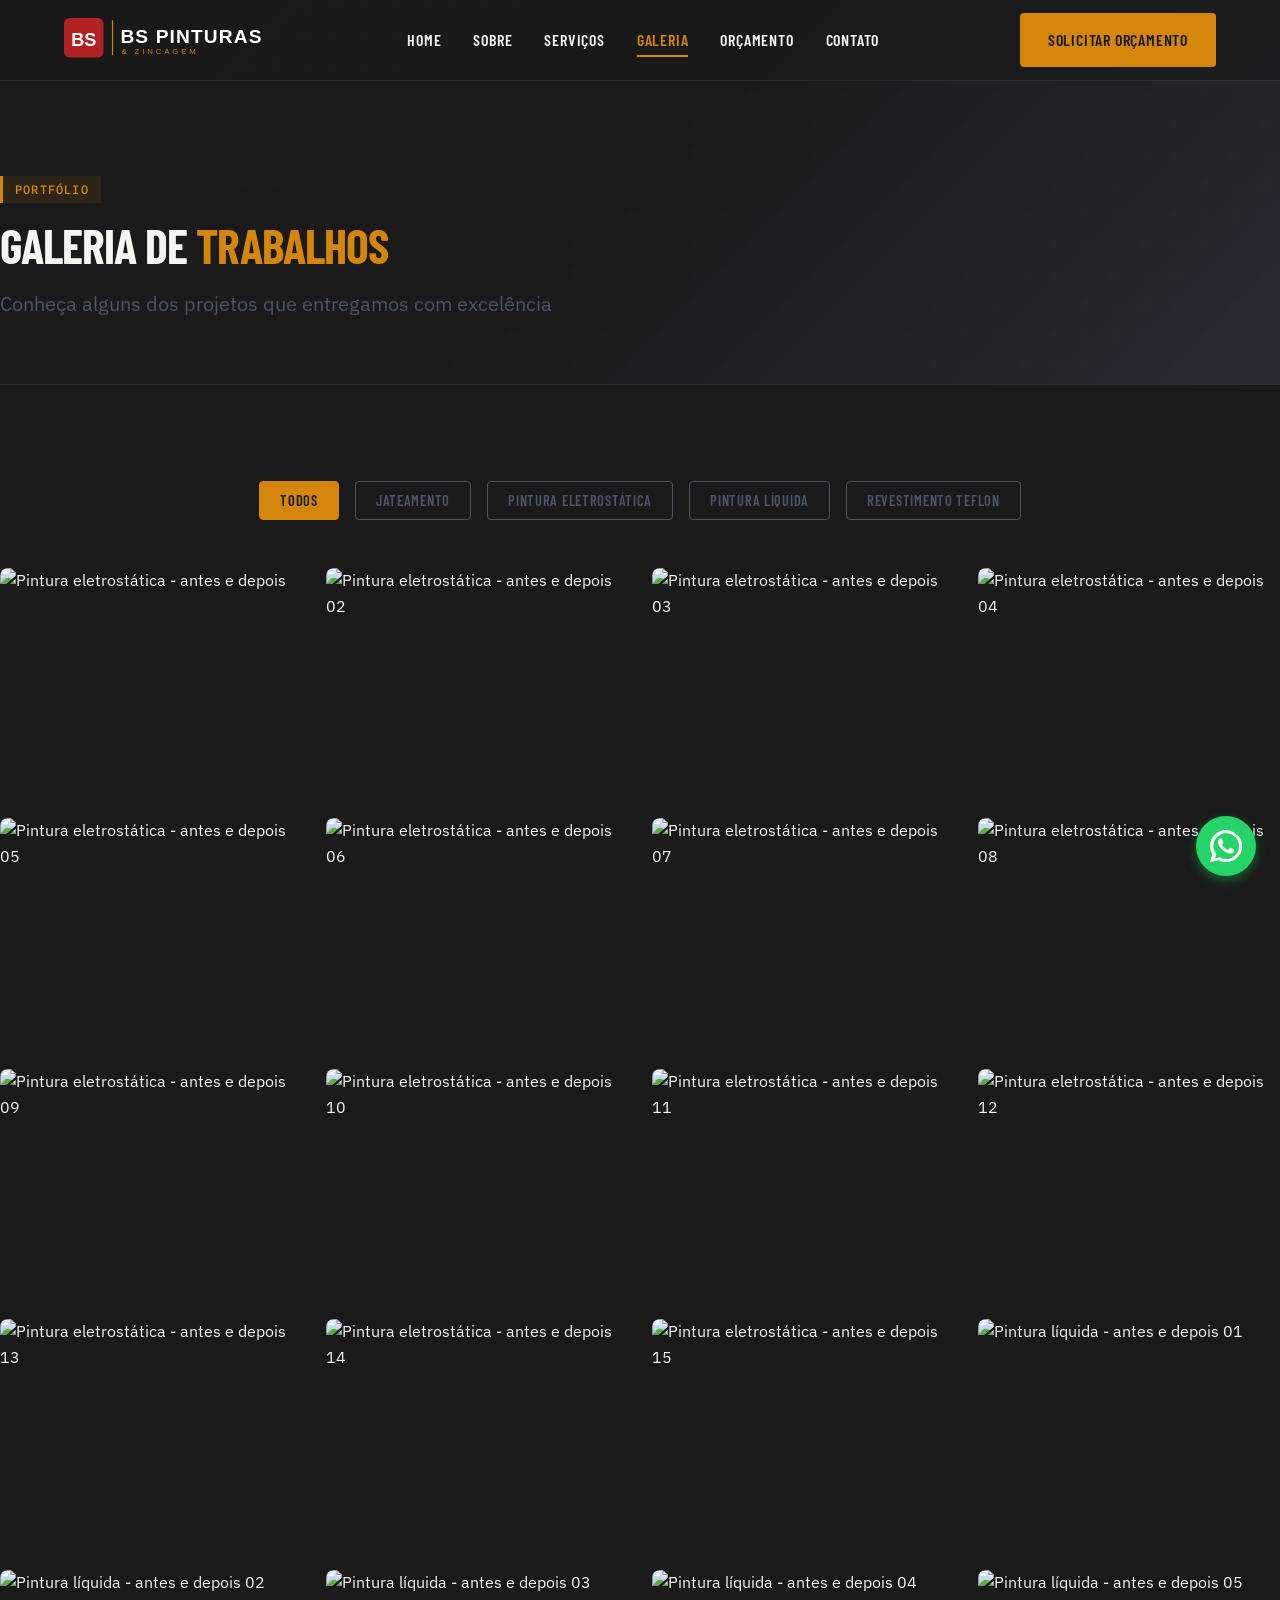
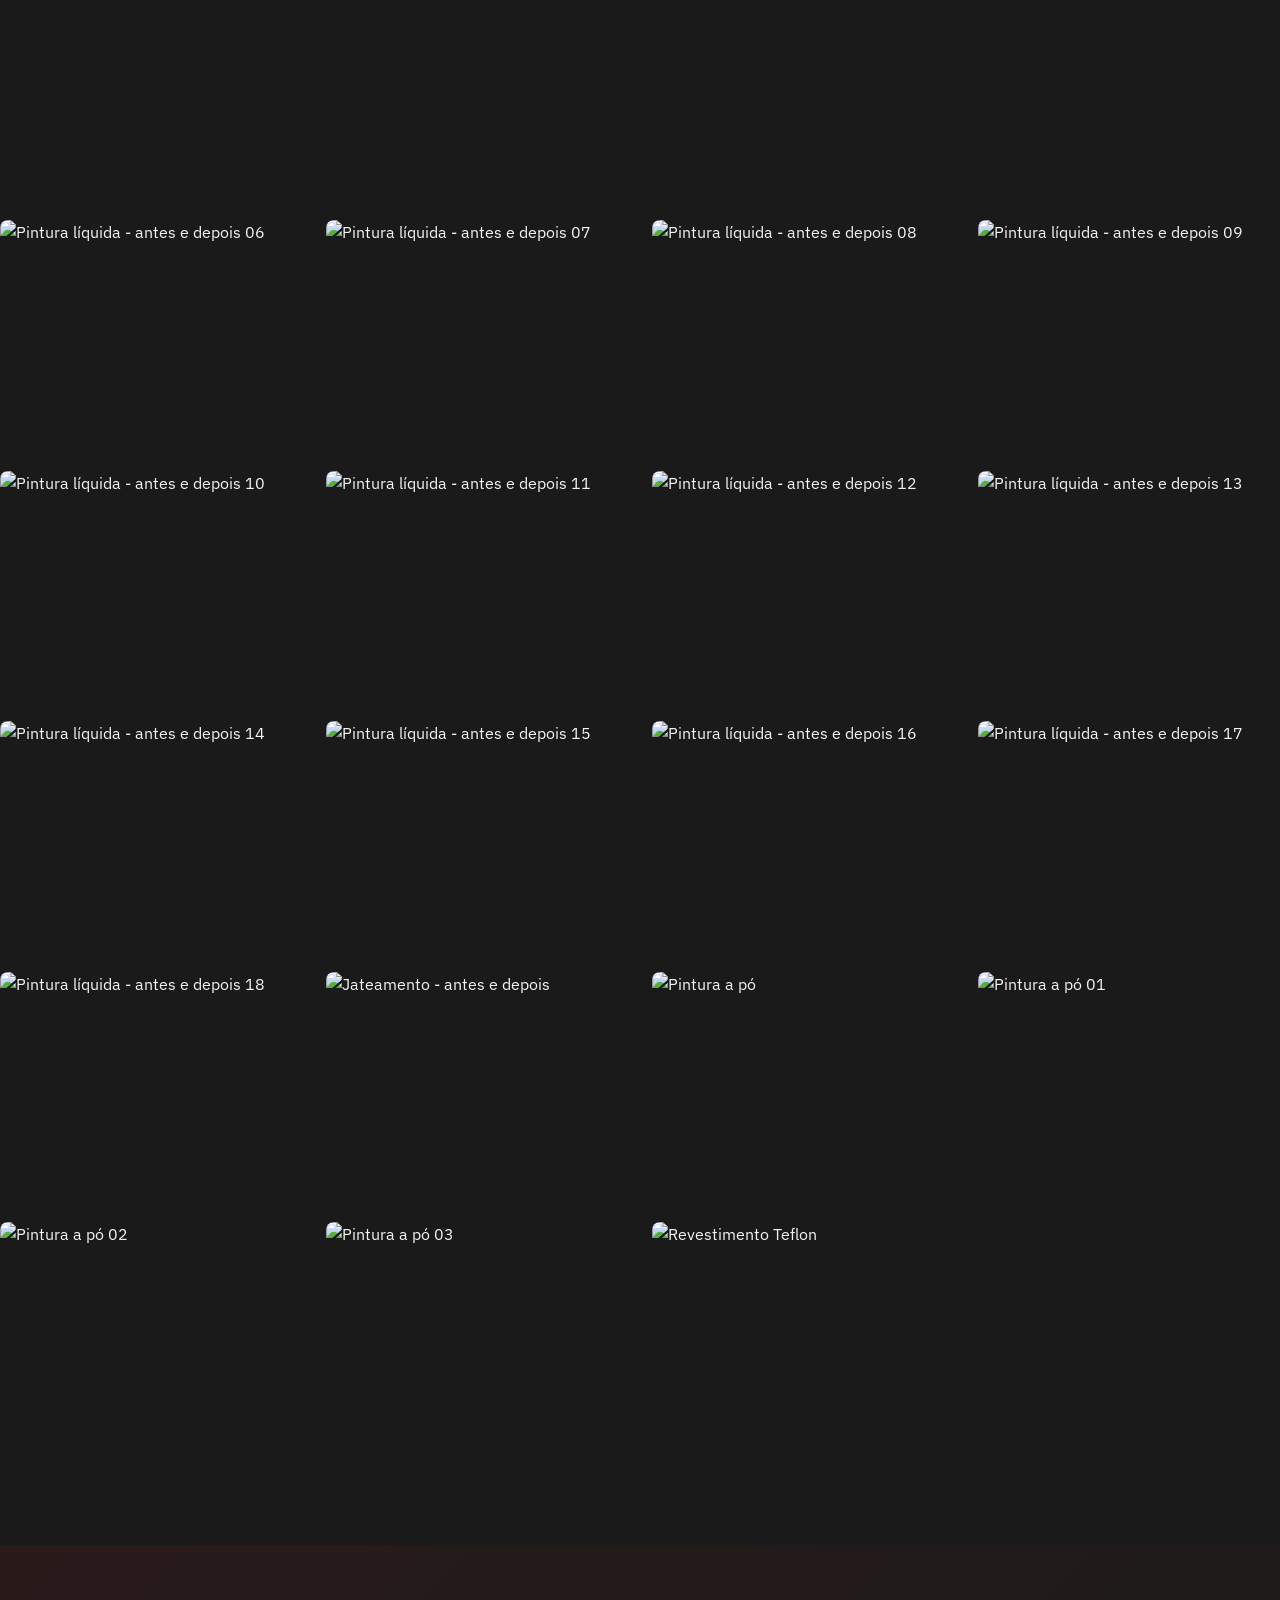
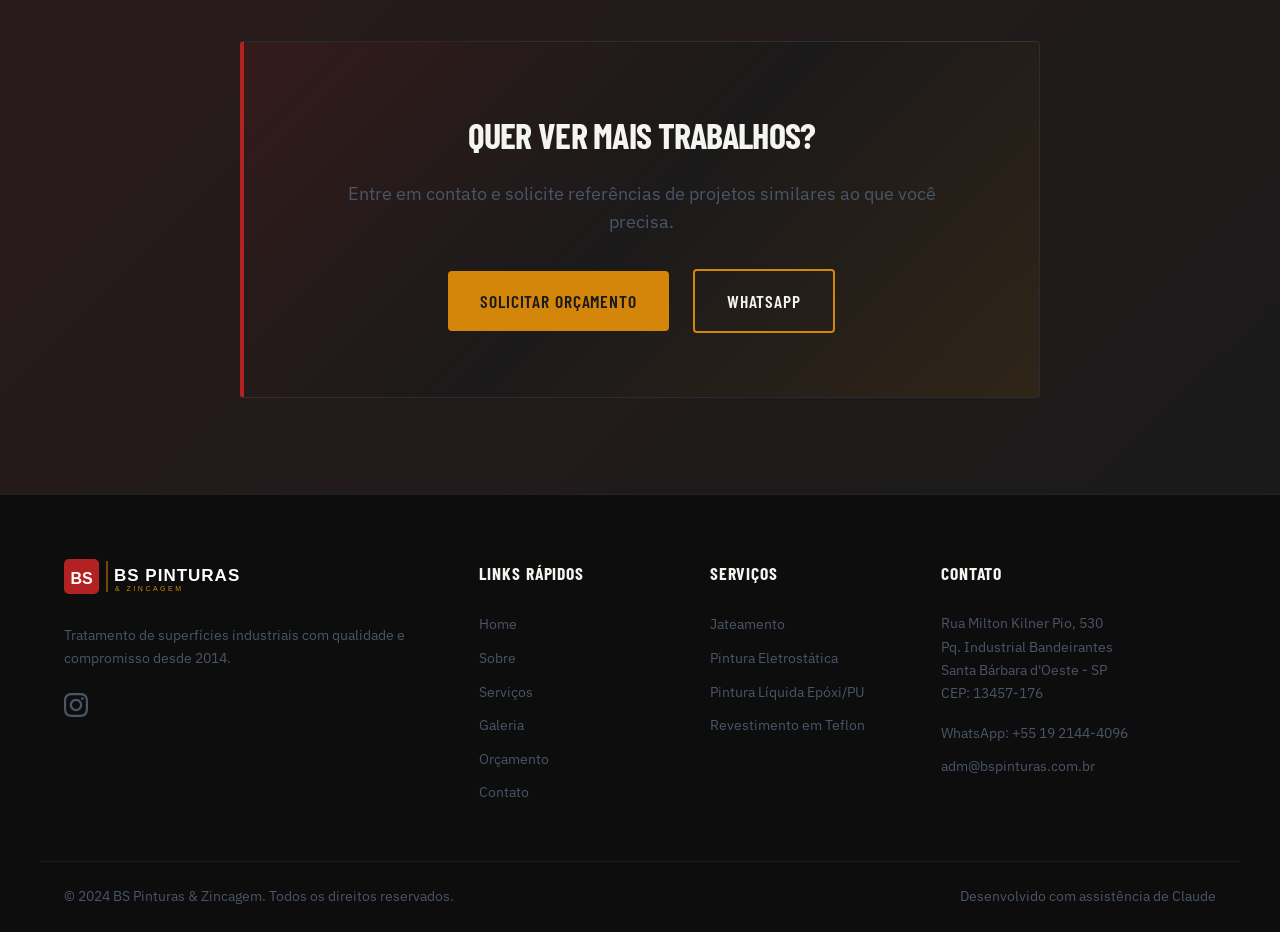
==== commit 703fa604: "feat: atualizações nas páginas do site" ====
--- a/BS-pinturas/galeria.html
+++ b/BS-pinturas/galeria.html
@@ -99,82 +99,392 @@
 
         <div class="gallery-grid">
 
+          <figure class="gallery-item" data-category="eletrostatica">
+            <a href="assets/images/servicos/Pintura eletrostatica/Pintura Eletrostatica - Antes e depois 01.jpeg" class="gallery-link" data-lightbox="galeria" data-title="Pintura eletrostática - Antes e Depois 01">
+              <img src="assets/images/servicos/Pintura eletrostatica/Pintura Eletrostatica - Antes e depois 01.jpeg" alt="Pintura eletrostática - antes e depois" loading="lazy">
+              <figcaption class="gallery-overlay">
+                <span class="gallery-category">Pintura Eletrostática</span>
+                <h3 class="gallery-item-title">Antes e Depois 01</h3>
+              </figcaption>
+            </a>
+          </figure>
+
+          <figure class="gallery-item" data-category="eletrostatica">
+            <a href="assets/images/servicos/Pintura eletrostatica/Pintura Eletrostatica - Antes e depois 02.jpeg" class="gallery-link" data-lightbox="galeria" data-title="Pintura eletrostática - Antes e Depois 02">
+              <img src="assets/images/servicos/Pintura eletrostatica/Pintura Eletrostatica - Antes e depois 02.jpeg" alt="Pintura eletrostática - antes e depois 02" loading="lazy">
+              <figcaption class="gallery-overlay">
+                <span class="gallery-category">Pintura Eletrostática</span>
+                <h3 class="gallery-item-title">Antes e Depois 02</h3>
+              </figcaption>
+            </a>
+          </figure>
+
+          <figure class="gallery-item" data-category="eletrostatica">
+            <a href="assets/images/servicos/Pintura eletrostatica/Pintura Eletrostatica - Antes e depois 03.jpeg" class="gallery-link" data-lightbox="galeria" data-title="Pintura eletrostática - Antes e Depois 03">
+              <img src="assets/images/servicos/Pintura eletrostatica/Pintura Eletrostatica - Antes e depois 03.jpeg" alt="Pintura eletrostática - antes e depois 03" loading="lazy">
+              <figcaption class="gallery-overlay">
+                <span class="gallery-category">Pintura Eletrostática</span>
+                <h3 class="gallery-item-title">Antes e Depois 03</h3>
+              </figcaption>
+            </a>
+          </figure>
+
+          <figure class="gallery-item" data-category="eletrostatica">
+            <a href="assets/images/servicos/Pintura eletrostatica/Pintura Eletrostatica - Antes e depois 04.jpeg" class="gallery-link" data-lightbox="galeria" data-title="Pintura eletrostática - Antes e Depois 04">
+              <img src="assets/images/servicos/Pintura eletrostatica/Pintura Eletrostatica - Antes e depois 04.jpeg" alt="Pintura eletrostática - antes e depois 04" loading="lazy">
+              <figcaption class="gallery-overlay">
+                <span class="gallery-category">Pintura Eletrostática</span>
+                <h3 class="gallery-item-title">Antes e Depois 04</h3>
+              </figcaption>
+            </a>
+          </figure>
+
+          <figure class="gallery-item" data-category="eletrostatica">
+            <a href="assets/images/servicos/Pintura eletrostatica/Pintura Eletrostatica - Antes e depois 05.jpeg" class="gallery-link" data-lightbox="galeria" data-title="Pintura eletrostática - Antes e Depois 05">
+              <img src="assets/images/servicos/Pintura eletrostatica/Pintura Eletrostatica - Antes e depois 05.jpeg" alt="Pintura eletrostática - antes e depois 05" loading="lazy">
+              <figcaption class="gallery-overlay">
+                <span class="gallery-category">Pintura Eletrostática</span>
+                <h3 class="gallery-item-title">Antes e Depois 05</h3>
+              </figcaption>
+            </a>
+          </figure>
+
+          <figure class="gallery-item" data-category="eletrostatica">
+            <a href="assets/images/servicos/Pintura eletrostatica/Pintura Eletrostatica - Antes e depois 06.jpeg" class="gallery-link" data-lightbox="galeria" data-title="Pintura eletrostática - Antes e Depois 06">
+              <img src="assets/images/servicos/Pintura eletrostatica/Pintura Eletrostatica - Antes e depois 06.jpeg" alt="Pintura eletrostática - antes e depois 06" loading="lazy">
+              <figcaption class="gallery-overlay">
+                <span class="gallery-category">Pintura Eletrostática</span>
+                <h3 class="gallery-item-title">Antes e Depois 06</h3>
+              </figcaption>
+            </a>
+          </figure>
+
+          <figure class="gallery-item" data-category="eletrostatica">
+            <a href="assets/images/servicos/Pintura eletrostatica/Pintura Eletrostatica - Antes e depois 07.jpeg" class="gallery-link" data-lightbox="galeria" data-title="Pintura eletrostática - Antes e Depois 07">
+              <img src="assets/images/servicos/Pintura eletrostatica/Pintura Eletrostatica - Antes e depois 07.jpeg" alt="Pintura eletrostática - antes e depois 07" loading="lazy">
+              <figcaption class="gallery-overlay">
+                <span class="gallery-category">Pintura Eletrostática</span>
+                <h3 class="gallery-item-title">Antes e Depois 07</h3>
+              </figcaption>
+            </a>
+          </figure>
+
+          <figure class="gallery-item" data-category="eletrostatica">
+            <a href="assets/images/servicos/Pintura eletrostatica/Pintura Eletrostatica - Antes e depois 08.jpeg" class="gallery-link" data-lightbox="galeria" data-title="Pintura eletrostática - Antes e Depois 08">
+              <img src="assets/images/servicos/Pintura eletrostatica/Pintura Eletrostatica - Antes e depois 08.jpeg" alt="Pintura eletrostática - antes e depois 08" loading="lazy">
+              <figcaption class="gallery-overlay">
+                <span class="gallery-category">Pintura Eletrostática</span>
+                <h3 class="gallery-item-title">Antes e Depois 08</h3>
+              </figcaption>
+            </a>
+          </figure>
+
+          <figure class="gallery-item" data-category="eletrostatica">
+            <a href="assets/images/servicos/Pintura eletrostatica/Pintura Eletrostatica - Antes e depois 09.jpeg" class="gallery-link" data-lightbox="galeria" data-title="Pintura eletrostática - Antes e Depois 09">
+              <img src="assets/images/servicos/Pintura eletrostatica/Pintura Eletrostatica - Antes e depois 09.jpeg" alt="Pintura eletrostática - antes e depois 09" loading="lazy">
+              <figcaption class="gallery-overlay">
+                <span class="gallery-category">Pintura Eletrostática</span>
+                <h3 class="gallery-item-title">Antes e Depois 09</h3>
+              </figcaption>
+            </a>
+          </figure>
+
+          <figure class="gallery-item" data-category="eletrostatica">
+            <a href="assets/images/servicos/Pintura eletrostatica/Pintura Eletrostatica - Antes e depois 10.jpeg" class="gallery-link" data-lightbox="galeria" data-title="Pintura eletrostática - Antes e Depois 10">
+              <img src="assets/images/servicos/Pintura eletrostatica/Pintura Eletrostatica - Antes e depois 10.jpeg" alt="Pintura eletrostática - antes e depois 10" loading="lazy">
+              <figcaption class="gallery-overlay">
+                <span class="gallery-category">Pintura Eletrostática</span>
+                <h3 class="gallery-item-title">Antes e Depois 10</h3>
+              </figcaption>
+            </a>
+          </figure>
+
+          <figure class="gallery-item" data-category="eletrostatica">
+            <a href="assets/images/servicos/Pintura eletrostatica/Pintura Eletrostatica - Antes e depois 11.jpeg" class="gallery-link" data-lightbox="galeria" data-title="Pintura eletrostática - Antes e Depois 11">
+              <img src="assets/images/servicos/Pintura eletrostatica/Pintura Eletrostatica - Antes e depois 11.jpeg" alt="Pintura eletrostática - antes e depois 11" loading="lazy">
+              <figcaption class="gallery-overlay">
+                <span class="gallery-category">Pintura Eletrostática</span>
+                <h3 class="gallery-item-title">Antes e Depois 11</h3>
+              </figcaption>
+            </a>
+          </figure>
+
+          <figure class="gallery-item" data-category="eletrostatica">
+            <a href="assets/images/servicos/Pintura eletrostatica/Pintura Eletrostatica - Antes e depois 12.jpeg" class="gallery-link" data-lightbox="galeria" data-title="Pintura eletrostática - Antes e Depois 12">
+              <img src="assets/images/servicos/Pintura eletrostatica/Pintura Eletrostatica - Antes e depois 12.jpeg" alt="Pintura eletrostática - antes e depois 12" loading="lazy">
+              <figcaption class="gallery-overlay">
+                <span class="gallery-category">Pintura Eletrostática</span>
+                <h3 class="gallery-item-title">Antes e Depois 12</h3>
+              </figcaption>
+            </a>
+          </figure>
+
+          <figure class="gallery-item" data-category="eletrostatica">
+            <a href="assets/images/servicos/Pintura eletrostatica/Pintura Eletrostatica - Antes e depois 13.jpeg" class="gallery-link" data-lightbox="galeria" data-title="Pintura eletrostática - Antes e Depois 13">
+              <img src="assets/images/servicos/Pintura eletrostatica/Pintura Eletrostatica - Antes e depois 13.jpeg" alt="Pintura eletrostática - antes e depois 13" loading="lazy">
+              <figcaption class="gallery-overlay">
+                <span class="gallery-category">Pintura Eletrostática</span>
+                <h3 class="gallery-item-title">Antes e Depois 13</h3>
+              </figcaption>
+            </a>
+          </figure>
+
+          <figure class="gallery-item" data-category="eletrostatica">
+            <a href="assets/images/servicos/Pintura eletrostatica/Pintura Eletrostatica - Antes e depois 14.jpeg" class="gallery-link" data-lightbox="galeria" data-title="Pintura eletrostática - Antes e Depois 14">
+              <img src="assets/images/servicos/Pintura eletrostatica/Pintura Eletrostatica - Antes e depois 14.jpeg" alt="Pintura eletrostática - antes e depois 14" loading="lazy">
+              <figcaption class="gallery-overlay">
+                <span class="gallery-category">Pintura Eletrostática</span>
+                <h3 class="gallery-item-title">Antes e Depois 14</h3>
+              </figcaption>
+            </a>
+          </figure>
+
+          <figure class="gallery-item" data-category="eletrostatica">
+            <a href="assets/images/servicos/Pintura eletrostatica/Pintura Eletrostatica - Antes e depois 15.jpeg" class="gallery-link" data-lightbox="galeria" data-title="Pintura eletrostática - Antes e Depois 15">
+              <img src="assets/images/servicos/Pintura eletrostatica/Pintura Eletrostatica - Antes e depois 15.jpeg" alt="Pintura eletrostática - antes e depois 15" loading="lazy">
+              <figcaption class="gallery-overlay">
+                <span class="gallery-category">Pintura Eletrostática</span>
+                <h3 class="gallery-item-title">Antes e Depois 15</h3>
+              </figcaption>
+            </a>
+          </figure>
+
+          <figure class="gallery-item" data-category="liquida">
+            <a href="assets/images/servicos/Pintura Liquida/Pintura Liquida - Antes e depois 01.jpeg" class="gallery-link" data-lightbox="galeria" data-title="Pintura líquida - Antes e Depois 01">
+              <img src="assets/images/servicos/Pintura Liquida/Pintura Liquida - Antes e depois 01.jpeg" alt="Pintura líquida - antes e depois 01" loading="lazy">
+              <figcaption class="gallery-overlay">
+                <span class="gallery-category">Pintura Líquida</span>
+                <h3 class="gallery-item-title">Antes e Depois 01</h3>
+              </figcaption>
+            </a>
+          </figure>
+
+          <figure class="gallery-item" data-category="liquida">
+            <a href="assets/images/servicos/Pintura Liquida/Pintura Liquida - Antes e depois 02.jpeg" class="gallery-link" data-lightbox="galeria" data-title="Pintura líquida - Antes e Depois 02">
+              <img src="assets/images/servicos/Pintura Liquida/Pintura Liquida - Antes e depois 02.jpeg" alt="Pintura líquida - antes e depois 02" loading="lazy">
+              <figcaption class="gallery-overlay">
+                <span class="gallery-category">Pintura Líquida</span>
+                <h3 class="gallery-item-title">Antes e Depois 02</h3>
+              </figcaption>
+            </a>
+          </figure>
+
+          <figure class="gallery-item" data-category="liquida">
+            <a href="assets/images/servicos/Pintura Liquida/Pintura Liquida - Antes e depois 03.jpeg" class="gallery-link" data-lightbox="galeria" data-title="Pintura líquida - Antes e Depois 03">
+              <img src="assets/images/servicos/Pintura Liquida/Pintura Liquida - Antes e depois 03.jpeg" alt="Pintura líquida - antes e depois 03" loading="lazy">
+              <figcaption class="gallery-overlay">
+                <span class="gallery-category">Pintura Líquida</span>
+                <h3 class="gallery-item-title">Antes e Depois 03</h3>
+              </figcaption>
+            </a>
+          </figure>
+
+          <figure class="gallery-item" data-category="liquida">
+            <a href="assets/images/servicos/Pintura Liquida/Pintura Liquida - Antes e depois 04.jpeg" class="gallery-link" data-lightbox="galeria" data-title="Pintura líquida - Antes e Depois 04">
+              <img src="assets/images/servicos/Pintura Liquida/Pintura Liquida - Antes e depois 04.jpeg" alt="Pintura líquida - antes e depois 04" loading="lazy">
+              <figcaption class="gallery-overlay">
+                <span class="gallery-category">Pintura Líquida</span>
+                <h3 class="gallery-item-title">Antes e Depois 04</h3>
+              </figcaption>
+            </a>
+          </figure>
+
+          <figure class="gallery-item" data-category="liquida">
+            <a href="assets/images/servicos/Pintura Liquida/Pintura Liquida - Antes e depois 05.jpeg" class="gallery-link" data-lightbox="galeria" data-title="Pintura líquida - Antes e Depois 05">
+              <img src="assets/images/servicos/Pintura Liquida/Pintura Liquida - Antes e depois 05.jpeg" alt="Pintura líquida - antes e depois 05" loading="lazy">
+              <figcaption class="gallery-overlay">
+                <span class="gallery-category">Pintura Líquida</span>
+                <h3 class="gallery-item-title">Antes e Depois 05</h3>
+              </figcaption>
+            </a>
+          </figure>
+
+          <figure class="gallery-item" data-category="liquida">
+            <a href="assets/images/servicos/Pintura Liquida/Pintura Liquida - Antes e depois 06.jpeg" class="gallery-link" data-lightbox="galeria" data-title="Pintura líquida - Antes e Depois 06">
+              <img src="assets/images/servicos/Pintura Liquida/Pintura Liquida - Antes e depois 06.jpeg" alt="Pintura líquida - antes e depois 06" loading="lazy">
+              <figcaption class="gallery-overlay">
+                <span class="gallery-category">Pintura Líquida</span>
+                <h3 class="gallery-item-title">Antes e Depois 06</h3>
+              </figcaption>
+            </a>
+          </figure>
+
+          <figure class="gallery-item" data-category="liquida">
+            <a href="assets/images/servicos/Pintura Liquida/Pintura Liquida - Antes e depois 07.jpg" class="gallery-link" data-lightbox="galeria" data-title="Pintura líquida - Antes e Depois 07">
+              <img src="assets/images/servicos/Pintura Liquida/Pintura Liquida - Antes e depois 07.jpg" alt="Pintura líquida - antes e depois 07" loading="lazy">
+              <figcaption class="gallery-overlay">
+                <span class="gallery-category">Pintura Líquida</span>
+                <h3 class="gallery-item-title">Antes e Depois 07</h3>
+              </figcaption>
+            </a>
+          </figure>
+
+          <figure class="gallery-item" data-category="liquida">
+            <a href="assets/images/servicos/Pintura Liquida/Pintura Liquida - Antes e depois 08.jpeg" class="gallery-link" data-lightbox="galeria" data-title="Pintura líquida - Antes e Depois 08">
+              <img src="assets/images/servicos/Pintura Liquida/Pintura Liquida - Antes e depois 08.jpeg" alt="Pintura líquida - antes e depois 08" loading="lazy">
+              <figcaption class="gallery-overlay">
+                <span class="gallery-category">Pintura Líquida</span>
+                <h3 class="gallery-item-title">Antes e Depois 08</h3>
+              </figcaption>
+            </a>
+          </figure>
+
+          <figure class="gallery-item" data-category="liquida">
+            <a href="assets/images/servicos/Pintura Liquida/Pintura Liquida - Antes e depois 09.jpeg" class="gallery-link" data-lightbox="galeria" data-title="Pintura líquida - Antes e Depois 09">
+              <img src="assets/images/servicos/Pintura Liquida/Pintura Liquida - Antes e depois 09.jpeg" alt="Pintura líquida - antes e depois 09" loading="lazy">
+              <figcaption class="gallery-overlay">
+                <span class="gallery-category">Pintura Líquida</span>
+                <h3 class="gallery-item-title">Antes e Depois 09</h3>
+              </figcaption>
+            </a>
+          </figure>
+
+          <figure class="gallery-item" data-category="liquida">
+            <a href="assets/images/servicos/Pintura Liquida/Pintura Liquida - Antes e depois 10.jpeg" class="gallery-link" data-lightbox="galeria" data-title="Pintura líquida - Antes e Depois 10">
+              <img src="assets/images/servicos/Pintura Liquida/Pintura Liquida - Antes e depois 10.jpeg" alt="Pintura líquida - antes e depois 10" loading="lazy">
+              <figcaption class="gallery-overlay">
+                <span class="gallery-category">Pintura Líquida</span>
+                <h3 class="gallery-item-title">Antes e Depois 10</h3>
+              </figcaption>
+            </a>
+          </figure>
+
+          <figure class="gallery-item" data-category="liquida">
+            <a href="assets/images/servicos/Pintura Liquida/Pintura Liquida - Antes e depois 11.jpeg" class="gallery-link" data-lightbox="galeria" data-title="Pintura líquida - Antes e Depois 11">
+              <img src="assets/images/servicos/Pintura Liquida/Pintura Liquida - Antes e depois 11.jpeg" alt="Pintura líquida - antes e depois 11" loading="lazy">
+              <figcaption class="gallery-overlay">
+                <span class="gallery-category">Pintura Líquida</span>
+                <h3 class="gallery-item-title">Antes e Depois 11</h3>
+              </figcaption>
+            </a>
+          </figure>
+
+          <figure class="gallery-item" data-category="liquida">
+            <a href="assets/images/servicos/Pintura Liquida/Pintura Liquida - Antes e depois 12.jpeg" class="gallery-link" data-lightbox="galeria" data-title="Pintura líquida - Antes e Depois 12">
+              <img src="assets/images/servicos/Pintura Liquida/Pintura Liquida - Antes e depois 12.jpeg" alt="Pintura líquida - antes e depois 12" loading="lazy">
+              <figcaption class="gallery-overlay">
+                <span class="gallery-category">Pintura Líquida</span>
+                <h3 class="gallery-item-title">Antes e Depois 12</h3>
+              </figcaption>
+            </a>
+          </figure>
+
+          <figure class="gallery-item" data-category="liquida">
+            <a href="assets/images/servicos/Pintura Liquida/Pintura Liquida - Antes e depois 13.jpeg" class="gallery-link" data-lightbox="galeria" data-title="Pintura líquida - Antes e Depois 13">
+              <img src="assets/images/servicos/Pintura Liquida/Pintura Liquida - Antes e depois 13.jpeg" alt="Pintura líquida - antes e depois 13" loading="lazy">
+              <figcaption class="gallery-overlay">
+                <span class="gallery-category">Pintura Líquida</span>
+                <h3 class="gallery-item-title">Antes e Depois 13</h3>
+              </figcaption>
+            </a>
+          </figure>
+
+          <figure class="gallery-item" data-category="liquida">
+            <a href="assets/images/servicos/Pintura Liquida/Pintura Liquida - Antes e depois 14.jpeg" class="gallery-link" data-lightbox="galeria" data-title="Pintura líquida - Antes e Depois 14">
+              <img src="assets/images/servicos/Pintura Liquida/Pintura Liquida - Antes e depois 14.jpeg" alt="Pintura líquida - antes e depois 14" loading="lazy">
+              <figcaption class="gallery-overlay">
+                <span class="gallery-category">Pintura Líquida</span>
+                <h3 class="gallery-item-title">Antes e Depois 14</h3>
+              </figcaption>
+            </a>
+          </figure>
+
+          <figure class="gallery-item" data-category="liquida">
+            <a href="assets/images/servicos/Pintura Liquida/Pintura Liquida - Antes e depois 15.jpeg" class="gallery-link" data-lightbox="galeria" data-title="Pintura líquida - Antes e Depois 15">
+              <img src="assets/images/servicos/Pintura Liquida/Pintura Liquida - Antes e depois 15.jpeg" alt="Pintura líquida - antes e depois 15" loading="lazy">
+              <figcaption class="gallery-overlay">
+                <span class="gallery-category">Pintura Líquida</span>
+                <h3 class="gallery-item-title">Antes e Depois 15</h3>
+              </figcaption>
+            </a>
+          </figure>
+
+          <figure class="gallery-item" data-category="liquida">
+            <a href="assets/images/servicos/Pintura Liquida/Pintura Liquida - Antes e depois 16.jpeg" class="gallery-link" data-lightbox="galeria" data-title="Pintura líquida - Antes e Depois 16">
+              <img src="assets/images/servicos/Pintura Liquida/Pintura Liquida - Antes e depois 16.jpeg" alt="Pintura líquida - antes e depois 16" loading="lazy">
+              <figcaption class="gallery-overlay">
+                <span class="gallery-category">Pintura Líquida</span>
+                <h3 class="gallery-item-title">Antes e Depois 16</h3>
+              </figcaption>
+            </a>
+          </figure>
+
+          <figure class="gallery-item" data-category="liquida">
+            <a href="assets/images/servicos/Pintura Liquida/Pintura Liquida - Antes e depois 17.jpeg" class="gallery-link" data-lightbox="galeria" data-title="Pintura líquida - Antes e Depois 17">
+              <img src="assets/images/servicos/Pintura Liquida/Pintura Liquida - Antes e depois 17.jpeg" alt="Pintura líquida - antes e depois 17" loading="lazy">
+              <figcaption class="gallery-overlay">
+                <span class="gallery-category">Pintura Líquida</span>
+                <h3 class="gallery-item-title">Antes e Depois 17</h3>
+              </figcaption>
+            </a>
+          </figure>
+
+          <figure class="gallery-item" data-category="liquida">
+            <a href="assets/images/servicos/Pintura Liquida/Pintura Liquida - Antes e depois 18.jpeg" class="gallery-link" data-lightbox="galeria" data-title="Pintura líquida - Antes e Depois 18">
+              <img src="assets/images/servicos/Pintura Liquida/Pintura Liquida - Antes e depois 18.jpeg" alt="Pintura líquida - antes e depois 18" loading="lazy">
+              <figcaption class="gallery-overlay">
+                <span class="gallery-category">Pintura Líquida</span>
+                <h3 class="gallery-item-title">Antes e Depois 18</h3>
+              </figcaption>
+            </a>
+          </figure>
+
           <figure class="gallery-item" data-category="jateamento">
-            <a href="assets/images/galeria/trabalho-1.jpg" class="gallery-link" data-lightbox="galeria" data-title="Jateamento industrial - Estrutura metálica">
-              <img src="assets/images/galeria/thumbs/trabalho-1.jpg" alt="Jateamento em estrutura metálica" loading="lazy">
+            <a href="assets/images/servicos/Jateamento/Jateamento - Antes e depois.png" class="gallery-link" data-lightbox="galeria" data-title="Jateamento - Antes e Depois">
+              <img src="assets/images/servicos/Jateamento/Jateamento - Antes e depois.png" alt="Jateamento - antes e depois" loading="lazy">
               <figcaption class="gallery-overlay">
                 <span class="gallery-category">Jateamento</span>
-                <h3 class="gallery-item-title">Estrutura Metálica</h3>
-              </figcaption>
-            </a>
-          </figure>
-
-          <figure class="gallery-item" data-category="eletrostatica">
-            <a href="assets/images/galeria/trabalho-2.jpg" class="gallery-link" data-lightbox="galeria" data-title="Pintura eletrostática - Painel elétrico">
-              <img src="assets/images/galeria/thumbs/trabalho-2.jpg" alt="Pintura eletrostática em painel elétrico" loading="lazy">
-              <figcaption class="gallery-overlay">
-                <span class="gallery-category">Pintura Eletrostática</span>
-                <h3 class="gallery-item-title">Painel Elétrico</h3>
+                <h3 class="gallery-item-title">Jateamento - Antes e Depois</h3>
+              </figcaption>
+            </a>
+          </figure>
+
+          <figure class="gallery-item" data-category="eletrostatica">
+            <a href="assets/images/servicos/Pintura a pó/Pintura a pó.png" class="gallery-link" data-lightbox="galeria" data-title="Pintura a Pó">
+              <img src="assets/images/servicos/Pintura a pó/Pintura a pó.png" alt="Pintura a pó" loading="lazy">
+              <figcaption class="gallery-overlay">
+                <span class="gallery-category">Pintura Eletrostática</span>
+                <h3 class="gallery-item-title">Pintura a Pó</h3>
+              </figcaption>
+            </a>
+          </figure>
+
+          <figure class="gallery-item" data-category="eletrostatica">
+            <a href="assets/images/servicos/Pintura a pó/Pintura a pó -01.png" class="gallery-link" data-lightbox="galeria" data-title="Pintura a Pó 01">
+              <img src="assets/images/servicos/Pintura a pó/Pintura a pó -01.png" alt="Pintura a pó 01" loading="lazy">
+              <figcaption class="gallery-overlay">
+                <span class="gallery-category">Pintura Eletrostática</span>
+                <h3 class="gallery-item-title">Pintura a Pó 01</h3>
+              </figcaption>
+            </a>
+          </figure>
+
+          <figure class="gallery-item" data-category="eletrostatica">
+            <a href="assets/images/servicos/Pintura a pó/Pintura a pó - 02.png" class="gallery-link" data-lightbox="galeria" data-title="Pintura a Pó 02">
+              <img src="assets/images/servicos/Pintura a pó/Pintura a pó - 02.png" alt="Pintura a pó 02" loading="lazy">
+              <figcaption class="gallery-overlay">
+                <span class="gallery-category">Pintura Eletrostática</span>
+                <h3 class="gallery-item-title">Pintura a Pó 02</h3>
+              </figcaption>
+            </a>
+          </figure>
+
+          <figure class="gallery-item" data-category="eletrostatica">
+            <a href="assets/images/servicos/Pintura a pó/Pintura a pó - 03.png" class="gallery-link" data-lightbox="galeria" data-title="Pintura a Pó 03">
+              <img src="assets/images/servicos/Pintura a pó/Pintura a pó - 03.png" alt="Pintura a pó 03" loading="lazy">
+              <figcaption class="gallery-overlay">
+                <span class="gallery-category">Pintura Eletrostática</span>
+                <h3 class="gallery-item-title">Pintura a Pó 03</h3>
               </figcaption>
             </a>
           </figure>
 
           <figure class="gallery-item" data-category="teflon">
-            <a href="assets/images/galeria/trabalho-3.jpg" class="gallery-link" data-lightbox="galeria" data-title="Revestimento em teflon - Molde industrial">
-              <img src="assets/images/galeria/thumbs/trabalho-3.jpg" alt="Revestimento em teflon para molde" loading="lazy">
+            <a href="assets/images/servicos/Teflon/Vantagens do teflon.jpeg" class="gallery-link" data-lightbox="galeria" data-title="Revestimento Teflon">
+              <img src="assets/images/servicos/Teflon/Vantagens do teflon.jpeg" alt="Revestimento Teflon" loading="lazy">
               <figcaption class="gallery-overlay">
                 <span class="gallery-category">Revestimento Teflon</span>
-                <h3 class="gallery-item-title">Molde Industrial</h3>
-              </figcaption>
-            </a>
-          </figure>
-
-          <figure class="gallery-item" data-category="liquida">
-            <a href="assets/images/galeria/trabalho-4.jpg" class="gallery-link" data-lightbox="galeria" data-title="Pintura epóxi - Tanque de armazenamento">
-              <img src="assets/images/galeria/thumbs/trabalho-4.jpg" alt="Pintura epóxi em tanque" loading="lazy">
-              <figcaption class="gallery-overlay">
-                <span class="gallery-category">Pintura Líquida</span>
-                <h3 class="gallery-item-title">Tanque de Armazenamento</h3>
-              </figcaption>
-            </a>
-          </figure>
-
-          <figure class="gallery-item" data-category="eletrostatica">
-            <a href="assets/images/galeria/trabalho-5.jpg" class="gallery-link" data-lightbox="galeria" data-title="Pintura eletrostática - Peças automotivas">
-              <img src="assets/images/galeria/thumbs/trabalho-5.jpg" alt="Pintura eletrostática em peças automotivas" loading="lazy">
-              <figcaption class="gallery-overlay">
-                <span class="gallery-category">Pintura Eletrostática</span>
-                <h3 class="gallery-item-title">Peças Automotivas</h3>
-              </figcaption>
-            </a>
-          </figure>
-
-          <figure class="gallery-item" data-category="jateamento">
-            <a href="assets/images/galeria/trabalho-6.jpg" class="gallery-link" data-lightbox="galeria" data-title="Jateamento - Solda industrial">
-              <img src="assets/images/galeria/thumbs/trabalho-6.jpg" alt="Jateamento em solda industrial" loading="lazy">
-              <figcaption class="gallery-overlay">
-                <span class="gallery-category">Jateamento</span>
-                <h3 class="gallery-item-title">Solda Industrial</h3>
-              </figcaption>
-            </a>
-          </figure>
-
-          <figure class="gallery-item" data-category="liquida">
-            <a href="assets/images/galeria/trabalho-7.jpg" class="gallery-link" data-lightbox="galeria" data-title="Pintura PU - Estrutura externa">
-              <img src="assets/images/galeria/thumbs/trabalho-7.jpg" alt="Pintura PU em estrutura externa" loading="lazy">
-              <figcaption class="gallery-overlay">
-                <span class="gallery-category">Pintura Líquida</span>
-                <h3 class="gallery-item-title">Estrutura Externa</h3>
-              </figcaption>
-            </a>
-          </figure>
-
-          <figure class="gallery-item" data-category="teflon">
-            <a href="assets/images/galeria/trabalho-8.jpg" class="gallery-link" data-lightbox="galeria" data-title="Revestimento teflon - Peça de precisão">
-              <img src="assets/images/galeria/thumbs/trabalho-8.jpg" alt="Revestimento em teflon para peça de precisão" loading="lazy">
-              <figcaption class="gallery-overlay">
-                <span class="gallery-category">Revestimento Teflon</span>
-                <h3 class="gallery-item-title">Peça de Precisão</h3>
+                <h3 class="gallery-item-title">Revestimento Teflon</h3>
               </figcaption>
             </a>
           </figure>
--- a/BS-pinturas/assets/css/style.css
+++ b/BS-pinturas/assets/css/style.css
@@ -93,9 +93,22 @@
   left: 0;
   width: 100%;
   z-index: 1000;
-  background-color: rgba(26, 26, 26, 0.95);
-  backdrop-filter: blur(10px);
+  background-image: url('../images/hero/header-bg - Copia.jpg');
+  background-size: cover;
+  background-position: center center;
+  background-repeat: no-repeat;
   border-bottom: 1px solid rgba(74, 85, 104, 0.3);
+}
+
+.site-header::before {
+  content: '';
+  position: absolute;
+  top: 0;
+  left: 0;
+  width: 100%;
+  height: 100%;
+  background: rgba(26, 26, 26, 0.7);
+  z-index: -1;
 }
 
 .header-wrapper {
@@ -514,7 +527,11 @@
   left: 0;
   width: 100%;
   height: 100%;
-  background: url('../images/hero/hero-bg.jpg') center/cover no-repeat;
+  background-image: url('../images/hero/hero-bg.jpg');
+  background-size: cover;
+  background-position: 70% center;
+  background-repeat: no-repeat;
+  animation: heroZoom 15s ease-in-out infinite;
 }
 
 .hero-overlay {
@@ -629,6 +646,19 @@
   }
 }
 
+/* Animação suave de zoom no hero - efeito Ken Burns */
+@keyframes heroZoom {
+  0% {
+    transform: scale(1);
+  }
+  50% {
+    transform: scale(1.05);
+  }
+  100% {
+    transform: scale(1);
+  }
+}
+
 /* ========================================
    Cards de Serviços
    ======================================== */
@@ -722,6 +752,236 @@
 }
 
 /* ========================================
+   Página de Serviços - Detalhes
+   ======================================== */
+
+.service-detail-wrapper {
+  display: grid;
+  grid-template-columns: 1fr 1fr;
+  gap: 4rem;
+  align-items: center;
+}
+
+.service-detail-content {
+  order: 1;
+  padding-left: var(--space-lg);
+}
+
+.service-detail-image {
+  order: 2;
+  display: flex;
+  justify-content: center;
+}
+
+.service-detail-image img {
+  width: 100%;
+  max-width: 650px;
+  height: 420px;
+  object-fit: cover;
+  border-radius: 8px;
+}
+
+/* Imagem do Teflon - sem corte, proporcional */
+#revestimento-teflon .service-detail-image img {
+  object-fit: contain;
+  max-height: 420px;
+  height: auto;
+}
+
+/* Imagens de Jateamento e Pintura Eletrostática - sem cortes */
+#jateamento .service-detail-image img,
+#pintura-eletrostatica .service-detail-image img {
+  object-fit: contain;
+  max-height: 420px;
+  height: auto;
+}
+
+.service-header {
+  display: flex;
+  align-items: center;
+  gap: var(--space-md);
+  margin-bottom: var(--space-md);
+}
+
+.service-number {
+  font-family: var(--font-mono);
+  font-size: 0.875rem;
+  font-weight: 500;
+  color: var(--color-accent);
+  padding: 0.25rem 0.75rem;
+  background-color: rgba(212, 134, 10, 0.1);
+  border: 1px solid rgba(212, 134, 10, 0.3);
+  border-radius: 4px;
+}
+
+.service-detail-title {
+  font-family: var(--font-heading);
+  font-size: clamp(1.75rem, 4vw, 2.5rem);
+  font-weight: 700;
+  text-transform: uppercase;
+  color: var(--color-light);
+  line-height: 1.2;
+}
+
+.service-lead {
+  font-size: 1.1rem;
+  color: var(--color-steel);
+  line-height: 1.7;
+  margin-bottom: var(--space-lg);
+}
+
+.service-info {
+  margin-bottom: var(--space-md);
+}
+
+.service-info-title {
+  font-family: var(--font-heading);
+  font-size: 1.1rem;
+  font-weight: 600;
+  color: var(--color-light);
+  margin-bottom: var(--space-xs);
+  text-transform: uppercase;
+}
+
+.service-info p {
+  color: var(--color-steel);
+  font-size: 0.95rem;
+  line-height: 1.6;
+}
+
+.service-aplicacoes {
+  list-style: none;
+  padding: 0;
+  margin: var(--space-sm) 0;
+}
+
+.service-aplicacoes li {
+  color: var(--color-steel);
+  font-size: 0.95rem;
+  padding: 0.5rem 0;
+  padding-left: 1.5rem;
+  position: relative;
+  border-bottom: 1px solid rgba(74, 85, 104, 0.2);
+}
+
+.service-aplicacoes li:last-child {
+  border-bottom: none;
+}
+
+.service-aplicacoes li::before {
+  content: '✓';
+  position: absolute;
+  left: 0;
+  color: var(--color-accent);
+  font-weight: 700;
+}
+
+/* Responsivo - Serviços Detalhados */
+@media (max-width: 1024px) {
+  .service-detail-wrapper {
+    grid-template-columns: 1fr 1fr;
+    gap: 3rem;
+  }
+
+  .service-detail-image img {
+    max-width: 100%;
+    height: 380px;
+  }
+
+  #revestimento-teflon .service-detail-image img,
+  #jateamento .service-detail-image img,
+  #pintura-eletrostatica .service-detail-image img {
+    max-height: 380px;
+  }
+}
+
+@media (max-width: 768px) {
+  .service-detail-wrapper {
+    grid-template-columns: 1fr;
+    gap: var(--space-xl);
+  }
+
+  .service-detail-content {
+    order: 1;
+    padding-left: 0;
+  }
+
+  .service-detail-image {
+    order: 2;
+    justify-content: center;
+  }
+
+  .service-detail-image img {
+    max-width: 100%;
+    height: 320px;
+  }
+
+  #revestimento-teflon .service-detail-image img,
+  #jateamento .service-detail-image img,
+  #pintura-eletrostatica .service-detail-image img {
+    max-height: 320px;
+  }
+}
+
+/* ========================================
+   Seção Sobre - Nossa História
+   ======================================== */
+
+.about-wrapper {
+  display: grid;
+  grid-template-columns: 1fr 1fr;
+  gap: var(--space-2xl);
+  align-items: center;
+}
+
+.about-image {
+  position: relative;
+  overflow: hidden;
+  border-radius: 8px;
+  margin-left: var(--space-lg);
+}
+
+.about-image img {
+  width: 100%;
+  height: auto;
+  display: block;
+  object-fit: cover;
+  border-radius: 8px;
+}
+
+.about-content {
+  max-width: 600px;
+  display: flex;
+  flex-direction: column;
+  justify-content: center;
+  height: 100%;
+}
+
+/* Responsivo - Sobre */
+@media (max-width: 1024px) {
+  .about-wrapper {
+    grid-template-columns: 1fr;
+    gap: var(--space-xl);
+  }
+
+  .about-image {
+    order: -1;
+    margin-left: 0;
+  }
+
+  .about-image img {
+    max-height: 400px;
+    object-fit: cover;
+  }
+}
+
+@media (max-width: 768px) {
+  .about-image img {
+    max-height: 300px;
+  }
+}
+
+/* ========================================
    Seção de Diferenciais
    ======================================== */
 
@@ -786,24 +1046,17 @@
 
 .diferenciais-image {
   position: relative;
-}
-
-.diferenciais-image::before {
-  content: '';
-  position: absolute;
-  top: 20px;
-  left: -20px;
+  display: flex;
+  justify-content: center;
+  align-items: center;
+}
+
+.diferenciais-image img {
   width: 100%;
-  height: 100%;
-  border: 2px solid var(--color-accent);
+  max-width: 85%;
+  height: auto;
   border-radius: 8px;
-  z-index: 0;
-}
-
-.diferenciais-image img {
-  border-radius: 8px;
-  position: relative;
-  z-index: 1;
+  border: 3px solid #d4af37;
   box-shadow: 0 20px 40px rgba(0, 0, 0, 0.4);
 }
 
@@ -871,6 +1124,80 @@
   display: grid;
   grid-template-columns: repeat(auto-fill, minmax(280px, 1fr));
   gap: var(--space-md);
+}
+
+/* Gallery Preview - Home Page */
+.gallery-preview {
+  display: grid;
+  grid-template-columns: repeat(4, 1fr);
+  gap: var(--space-md);
+  margin-bottom: var(--space-xl);
+}
+
+.gallery-item-link {
+  display: block;
+  text-decoration: none;
+  color: inherit;
+}
+
+.gallery-preview .gallery-item {
+  position: relative;
+  border-radius: 8px;
+  overflow: hidden;
+  aspect-ratio: 4/3;
+  cursor: pointer;
+  margin: 0;
+}
+
+.gallery-preview .gallery-item::after {
+  content: 'Ver serviço →';
+  position: absolute;
+  top: 50%;
+  left: 50%;
+  transform: translate(-50%, -50%);
+  font-family: var(--font-heading);
+  font-size: 0.9rem;
+  font-weight: 600;
+  text-transform: uppercase;
+  color: var(--color-light);
+  background-color: rgba(212, 134, 10, 0.9);
+  padding: 0.5rem 1rem;
+  border-radius: 4px;
+  opacity: 0;
+  transition: opacity 0.3s ease;
+  z-index: 2;
+}
+
+.gallery-preview .gallery-item img {
+  width: 100%;
+  height: 100%;
+  object-fit: cover;
+  display: block;
+  transition: transform 0.5s ease;
+}
+
+.gallery-item-link:hover .gallery-item img {
+  transform: scale(1.1);
+}
+
+.gallery-item-link:hover .gallery-item::after {
+  opacity: 1;
+}
+
+.gallery-preview .gallery-item figcaption {
+  position: absolute;
+  bottom: 0;
+  left: 0;
+  right: 0;
+  padding: var(--space-sm);
+  background: linear-gradient(transparent 0%, rgba(26, 26, 26, 0.95) 100%);
+  color: var(--color-light);
+  font-family: var(--font-heading);
+  font-size: 0.9rem;
+  font-weight: 600;
+  text-transform: uppercase;
+  text-align: center;
+  z-index: 1;
 }
 
 .gallery-item {
@@ -1535,6 +1862,10 @@
     transform: none;
     transition: none;
   }
+
+  .hero-bg {
+    animation: none;
+  }
 }
 
 /* ========================================
--- a/BS-pinturas/assets/css/components.css
+++ b/BS-pinturas/assets/css/components.css
@@ -0,0 +1,758 @@
+/* ========================================
+   BS Pinturas - Componentes Reutilizáveis
+   ======================================== */
+
+/* ----------------------------------------
+   Page Hero (Hero interno das páginas secundárias)
+   ---------------------------------------- */
+.page-hero {
+  position: relative;
+  padding-top: calc(var(--space-3xl) + 80px);
+  padding-bottom: var(--space-2xl);
+  background: linear-gradient(
+    135deg,
+    var(--color-primary) 0%,
+    rgba(26, 26, 26, 0.95) 50%,
+    rgba(74, 85, 104, 0.3) 100%
+  );
+  border-bottom: 1px solid rgba(74, 85, 104, 0.3);
+  overflow: hidden;
+}
+
+.page-hero::before {
+  content: '';
+  position: absolute;
+  top: 0;
+  left: 0;
+  right: 0;
+  bottom: 0;
+  background-image: url("data:image/svg+xml,%3Csvg width='60' height='60' viewBox='0 0 60 60' xmlns='http://www.w3.org/2000/svg'%3E%3Cg fill='none' fill-rule='evenodd'%3E%3Cg fill='%234A5568' fill-opacity='0.05'%3E%3Cpath d='M36 34v-4h-2v4h-4v2h4v4h2v-4h4v-2h-4zm0-30V0h-2v4h-4v2h4v4h2V6h4V4h-4zM6 34v-4H4v4H0v2h4v4h2v-4h4v-2H6zM6 4V0H4v4H0v2h4v4h2V6h4V4H6z'/%3E%3C/g%3E%3C/g%3E%3C/svg%3E");
+  opacity: 0.5;
+  pointer-events: none;
+}
+
+.page-hero-content {
+  position: relative;
+  z-index: 1;
+  max-width: 800px;
+}
+
+/* Page Tag (label acima do título) */
+.page-tag {
+  display: inline-block;
+  font-family: var(--font-mono);
+  font-size: 0.75rem;
+  font-weight: 500;
+  letter-spacing: 0.1em;
+  text-transform: uppercase;
+  color: var(--color-accent);
+  margin-bottom: var(--space-sm);
+  padding: 0.25rem 0.75rem;
+  background-color: rgba(212, 134, 10, 0.1);
+  border-left: 3px solid var(--color-accent);
+}
+
+/* Page Title (título da página) */
+.page-title {
+  font-family: var(--font-heading);
+  font-size: clamp(2rem, 5vw, 3rem);
+  font-weight: 700;
+  line-height: 1.1;
+  color: var(--color-light);
+  margin-bottom: var(--space-sm);
+  text-transform: uppercase;
+  letter-spacing: -0.02em;
+}
+
+.page-title .text-accent {
+  color: var(--color-accent);
+}
+
+/* Page Description (descrição opcional abaixo do título) */
+.page-description {
+  font-family: var(--font-body);
+  font-size: clamp(1rem, 2.5vw, 1.25rem);
+  font-weight: 400;
+  line-height: 1.6;
+  color: var(--color-steel);
+  max-width: 600px;
+}
+
+/* ----------------------------------------
+   Orçamento - Layout e Cards de Informação
+   ---------------------------------------- */
+
+/* Wrapper principal do layout (colunas lado a lado) */
+.orcamento-wrapper {
+  display: grid;
+  grid-template-columns: 1fr 2fr;
+  gap: var(--space-3xl);
+  align-items: start;
+}
+
+/* Coluna de informações (cards) */
+.orcamento-info {
+  display: flex;
+  flex-direction: column;
+  gap: var(--space-md);
+}
+
+/* Wrapper do formulário */
+.orcamento-form-wrapper {
+  background-color: rgba(255, 255, 255, 0.02);
+  border: 1px solid rgba(74, 85, 104, 0.3);
+  border-radius: 4px;
+  padding: var(--space-xl);
+}
+
+/* Card de informação */
+.info-card {
+  background-color: rgba(255, 255, 255, 0.03);
+  border: 1px solid rgba(74, 85, 104, 0.3);
+  border-left: 3px solid var(--color-accent);
+  border-radius: 4px;
+  padding: var(--space-md);
+}
+
+.info-card p {
+  color: var(--color-steel);
+  font-size: 0.95rem;
+  line-height: 1.6;
+  margin: 0;
+}
+
+/* Título do card */
+.info-title {
+  font-family: var(--font-heading);
+  font-size: 1.1rem;
+  font-weight: 600;
+  color: var(--color-light);
+  margin-bottom: var(--space-sm);
+  display: flex;
+  align-items: center;
+  gap: var(--space-xs);
+}
+
+/* Lista de informações */
+.info-list {
+  list-style: none;
+  padding: 0;
+  margin: 0;
+}
+
+.info-list li {
+  color: var(--color-steel);
+  font-size: 0.95rem;
+  line-height: 1.6;
+  padding-left: 1.25rem;
+  position: relative;
+  margin-bottom: var(--space-xs);
+}
+
+.info-list li::before {
+  content: '→';
+  position: absolute;
+  left: 0;
+  color: var(--color-accent);
+  font-weight: 500;
+}
+
+/* Link WhatsApp */
+.info-whatsapp {
+  display: inline-flex;
+  align-items: center;
+  gap: var(--space-xs);
+  margin-top: var(--space-sm);
+  padding: 0.5rem 1rem;
+  background-color: rgba(34, 178, 34, 0.1);
+  border: 1px solid rgba(34, 178, 34, 0.3);
+  border-radius: 4px;
+  color: #22b222;
+  font-family: var(--font-mono);
+  font-size: 0.9rem;
+  font-weight: 500;
+  text-decoration: none;
+  transition: all 0.3s ease;
+}
+
+.info-whatsapp::before {
+  content: '💬';
+}
+
+.info-whatsapp:hover {
+  background-color: rgba(34, 178, 34, 0.2);
+  border-color: #22b222;
+}
+
+/* ----------------------------------------
+   Contato - Layout, Cards e Mapa
+   ---------------------------------------- */
+
+/* Wrapper principal da página de contato */
+.contato-wrapper {
+  display: grid;
+  grid-template-columns: 1fr 1fr;
+  gap: var(--space-3xl);
+  align-items: start;
+}
+
+/* Grid de cards de contato */
+.contato-cards {
+  display: grid;
+  grid-template-columns: 1fr 1fr;
+  gap: var(--space-md);
+  margin-top: var(--space-md);
+}
+
+/* Card individual de contato */
+.contato-card {
+  background-color: rgba(255, 255, 255, 0.03);
+  border: 1px solid rgba(74, 85, 104, 0.3);
+  border-radius: 4px;
+  padding: var(--space-md);
+  text-align: center;
+  transition: all 0.3s ease;
+}
+
+.contato-card:hover {
+  border-color: var(--color-accent);
+  transform: translateY(-2px);
+}
+
+/* Ícone do card */
+.contato-icon {
+  font-size: 2rem;
+  margin-bottom: var(--space-sm);
+}
+
+/* Título do card */
+.contato-card-title {
+  font-family: var(--font-heading);
+  font-size: 1.1rem;
+  font-weight: 600;
+  color: var(--color-light);
+  margin-bottom: var(--space-sm);
+}
+
+/* Detalhes do contato */
+.contato-detail {
+  color: var(--color-steel);
+  font-size: 0.95rem;
+  margin-bottom: var(--space-sm);
+}
+
+.contato-detail a {
+  color: var(--color-steel);
+  text-decoration: none;
+  transition: color 0.3s ease;
+}
+
+.contato-detail a:hover {
+  color: var(--color-accent);
+}
+
+/* Endereço no card */
+.contato-address {
+  font-style: normal;
+  color: var(--color-steel);
+  font-size: 0.9rem;
+  line-height: 1.6;
+  margin-bottom: var(--space-sm);
+}
+
+.contato-address p {
+  margin: 0;
+}
+
+/* Lista de horários */
+.horario-list {
+  list-style: none;
+  padding: 0;
+  margin: 0;
+  text-align: left;
+}
+
+.horario-list li {
+  display: flex;
+  justify-content: space-between;
+  color: var(--color-steel);
+  font-size: 0.9rem;
+  padding: 0.25rem 0;
+  border-bottom: 1px solid rgba(74, 85, 104, 0.2);
+}
+
+.horario-list li:last-child {
+  border-bottom: none;
+}
+
+.horario-list span:first-child {
+  font-weight: 500;
+}
+
+/* Wrapper do mapa */
+.contato-map {
+  position: relative;
+  width: 100%;
+  border-radius: 4px;
+  overflow: hidden;
+  border: 1px solid rgba(74, 85, 104, 0.3);
+}
+
+.contato-map iframe {
+  width: 100%;
+  height: 450px;
+  display: block;
+}
+
+/* ----------------------------------------
+   Sobre - História, MVV e Diferenciais
+   ---------------------------------------- */
+
+/* Seção de história */
+.sobre-historia {
+  margin-bottom: var(--space-2xl);
+}
+
+/* Grid de layout da história (imagem + texto) */
+.sobre-grid {
+  display: grid;
+  grid-template-columns: 1fr 1fr;
+  gap: var(--space-3xl);
+  align-items: center;
+}
+
+/* Grid de Missão, Visão e Valores */
+.mvv-grid {
+  display: grid;
+  grid-template-columns: repeat(3, 1fr);
+  gap: var(--space-lg);
+  margin-top: var(--space-xl);
+}
+
+/* Card de MVV */
+.mvv-card {
+  background-color: rgba(255, 255, 255, 0.03);
+  border: 1px solid rgba(74, 85, 104, 0.3);
+  border-radius: 4px;
+  padding: var(--space-lg);
+  text-align: center;
+  transition: all 0.3s ease;
+}
+
+.mvv-card:hover {
+  border-color: var(--color-accent);
+  transform: translateY(-4px);
+}
+
+/* Ícone MVV */
+.mvv-icon {
+  font-size: 2.5rem;
+  margin-bottom: var(--space-sm);
+}
+
+/* Título MVV */
+.mvv-title {
+  font-family: var(--font-heading);
+  font-size: 1.25rem;
+  font-weight: 600;
+  color: var(--color-light);
+  margin-bottom: var(--space-sm);
+}
+
+/* Texto MVV */
+.mvv-text {
+  color: var(--color-steel);
+  font-size: 0.95rem;
+  line-height: 1.6;
+}
+
+/* Lista de valores */
+.valores-list {
+  list-style: none;
+  padding: 0;
+  margin: 0;
+  text-align: left;
+}
+
+.valores-list li {
+  color: var(--color-steel);
+  font-size: 0.9rem;
+  padding: 0.5rem 0;
+  border-bottom: 1px solid rgba(74, 85, 104, 0.2);
+}
+
+.valores-list li:last-child {
+  border-bottom: none;
+}
+
+.valores-list strong {
+  color: var(--color-light);
+}
+
+/* Lista de estrutura/equipamentos */
+.estrutura-list {
+  list-style: none;
+  padding: 0;
+  margin: var(--space-md) 0;
+}
+
+.estrutura-item {
+  display: flex;
+  align-items: flex-start;
+  gap: var(--space-sm);
+  padding: var(--space-sm) 0;
+  border-bottom: 1px solid rgba(74, 85, 104, 0.2);
+}
+
+.estrutura-item:last-child {
+  border-bottom: none;
+}
+
+.estrutura-icon {
+  color: var(--color-accent);
+  font-weight: 700;
+  flex-shrink: 0;
+}
+
+.estrutura-text {
+  display: flex;
+  flex-direction: column;
+}
+
+.estrutura-text strong {
+  color: var(--color-light);
+  font-size: 1rem;
+}
+
+.estrutura-text span {
+  color: var(--color-steel);
+  font-size: 0.9rem;
+}
+
+/* Grid de diferenciais/certificações */
+.diferenciais-grid {
+  display: grid;
+  grid-template-columns: repeat(4, 1fr);
+  gap: var(--space-md);
+  margin-top: var(--space-xl);
+}
+
+/* Card de diferencial */
+.diferencial-card {
+  background-color: rgba(255, 255, 255, 0.03);
+  border: 1px solid rgba(74, 85, 104, 0.3);
+  border-radius: 4px;
+  padding: var(--space-lg);
+  text-align: center;
+  transition: all 0.3s ease;
+}
+
+.diferencial-card:hover {
+  border-color: var(--color-accent);
+  background-color: rgba(255, 255, 255, 0.05);
+}
+
+/* Ícone do diferencial */
+.diferencial-icon {
+  font-size: 2rem;
+  margin-bottom: var(--space-sm);
+}
+
+/* Título do diferencial */
+.diferencial-title {
+  font-family: var(--font-heading);
+  font-size: 1.1rem;
+  font-weight: 600;
+  color: var(--color-light);
+  margin-bottom: var(--space-xs);
+}
+
+/* Texto do diferencial */
+.diferencial-text {
+  color: var(--color-steel);
+  font-size: 0.9rem;
+  line-height: 1.5;
+}
+
+/* ----------------------------------------
+   Serviços - Detalhes e Processos
+   ---------------------------------------- */
+
+/* Wrapper do serviço detalhado (imagem + conteúdo) */
+.servico-detalhe {
+  display: grid;
+  grid-template-columns: 1fr 1fr;
+  gap: 3rem;
+  align-items: center;
+  margin-bottom: 4rem;
+}
+
+.servico-detalhe img {
+  width: 100%;
+  max-width: 450px;
+  height: 350px;
+  object-fit: cover;
+  border-radius: 8px;
+  justify-self: end;
+}
+
+/* Header do serviço (número + título) */
+.servico-header {
+  display: flex;
+  align-items: center;
+  gap: var(--space-md);
+  margin-bottom: var(--space-md);
+}
+
+/* Número do serviço */
+.servico-numero {
+  font-family: var(--font-mono);
+  font-size: 0.875rem;
+  font-weight: 500;
+  color: var(--color-accent);
+  padding: 0.25rem 0.75rem;
+  background-color: rgba(212, 134, 10, 0.1);
+  border: 1px solid rgba(212, 134, 10, 0.3);
+  border-radius: 4px;
+}
+
+/* Ícone grande do serviço */
+.servico-icon-grande {
+  width: 80px;
+  height: 80px;
+  margin-bottom: var(--space-md);
+  color: var(--color-accent);
+}
+
+.servico-icon-grande svg {
+  width: 100%;
+  height: 100%;
+}
+
+/* Lista de aplicações do serviço */
+.servico-aplicacoes {
+  list-style: none;
+  padding: 0;
+  margin: var(--space-sm) 0;
+}
+
+.servico-aplicacoes li {
+  color: var(--color-steel);
+  font-size: 0.95rem;
+  padding: 0.5rem 0;
+  padding-left: 1.5rem;
+  position: relative;
+  border-bottom: 1px solid rgba(74, 85, 104, 0.2);
+}
+
+.servico-aplicacoes li:last-child {
+  border-bottom: none;
+}
+
+.servico-aplicacoes li::before {
+  content: '✓';
+  position: absolute;
+  left: 0;
+  color: var(--color-accent);
+  font-weight: 700;
+}
+
+/* Seção de processo do serviço */
+.servico-processo {
+  margin-top: var(--space-xl);
+  padding-top: var(--space-xl);
+  border-top: 1px solid rgba(74, 85, 104, 0.3);
+}
+
+/* Grid de steps do processo */
+.processo-steps {
+  display: flex;
+  justify-content: space-between;
+  gap: var(--space-md);
+  margin-top: var(--space-lg);
+  position: relative;
+}
+
+/* Step individual do processo */
+.processo-step {
+  flex: 1;
+  text-align: center;
+  position: relative;
+}
+
+.processo-step::after {
+  content: '';
+  position: absolute;
+  top: 24px;
+  right: -50%;
+  width: 100%;
+  height: 2px;
+  background: linear-gradient(to right, var(--color-accent), transparent);
+  opacity: 0.3;
+}
+
+.processo-step:last-child::after {
+  display: none;
+}
+
+/* Número do step */
+.processo-numero {
+  width: 50px;
+  height: 50px;
+  margin: 0 auto var(--space-sm);
+  display: flex;
+  align-items: center;
+  justify-content: center;
+  font-family: var(--font-heading);
+  font-size: 1.25rem;
+  font-weight: 700;
+  color: var(--color-accent);
+  background-color: rgba(212, 134, 10, 0.1);
+  border: 2px solid var(--color-accent);
+  border-radius: 50%;
+}
+
+/* Título do step */
+.processo-titulo {
+  font-family: var(--font-heading);
+  font-size: 1rem;
+  font-weight: 600;
+  color: var(--color-light);
+  margin-bottom: var(--space-xs);
+}
+
+/* Descrição do step */
+.processo-descricao {
+  font-size: 0.85rem;
+  color: var(--color-steel);
+  line-height: 1.5;
+}
+
+/* ----------------------------------------
+   CTA Box (Call to Action)
+   ---------------------------------------- */
+
+/* Container do CTA */
+.cta-box {
+  background: linear-gradient(
+    135deg,
+    rgba(178, 34, 34, 0.1) 0%,
+    rgba(26, 26, 26, 0.8) 50%,
+    rgba(212, 134, 10, 0.1) 100%
+  );
+  border: 1px solid rgba(74, 85, 104, 0.3);
+  border-left: 4px solid var(--color-secondary);
+  border-radius: 4px;
+  padding: var(--space-2xl);
+  text-align: center;
+  max-width: 800px;
+  margin: 0 auto;
+}
+
+/* Título do CTA */
+.cta-title {
+  font-family: var(--font-heading);
+  font-size: clamp(1.5rem, 4vw, 2.25rem);
+  font-weight: 700;
+  color: var(--color-light);
+  margin-bottom: var(--space-sm);
+  text-transform: uppercase;
+  letter-spacing: -0.02em;
+}
+
+/* Texto do CTA */
+.cta-text {
+  font-family: var(--font-body);
+  font-size: clamp(1rem, 2vw, 1.125rem);
+  color: var(--color-steel);
+  line-height: 1.6;
+  margin-bottom: var(--space-lg);
+  max-width: 600px;
+  margin-left: auto;
+  margin-right: auto;
+}
+
+/* Container dos botões de ação */
+.cta-actions {
+  display: flex;
+  flex-wrap: wrap;
+  justify-content: center;
+  align-items: center;
+  gap: var(--space-md);
+}
+
+/* ----------------------------------------
+   Badges, Tags e Títulos de Seção
+   ---------------------------------------- */
+
+/* Badge genérico */
+.badge {
+  display: inline-flex;
+  align-items: center;
+  font-family: var(--font-mono);
+  font-size: 0.75rem;
+  font-weight: 500;
+  letter-spacing: 0.05em;
+  text-transform: uppercase;
+  padding: 0.25rem 0.75rem;
+  border-radius: 4px;
+  background-color: rgba(212, 134, 10, 0.1);
+  color: var(--color-accent);
+  border: 1px solid rgba(212, 134, 10, 0.3);
+}
+
+/* Tag genérica */
+.tag {
+  display: inline-block;
+  font-family: var(--font-mono);
+  font-size: 0.7rem;
+  font-weight: 500;
+  letter-spacing: 0.1em;
+  text-transform: uppercase;
+  padding: 0.2rem 0.5rem;
+  background-color: rgba(74, 85, 104, 0.3);
+  color: var(--color-steel);
+  border-radius: 2px;
+}
+
+/* Tag de seção (label acima do título) */
+.section-tag {
+  display: inline-block;
+  font-family: var(--font-mono);
+  font-size: 0.75rem;
+  font-weight: 500;
+  letter-spacing: 0.15em;
+  text-transform: uppercase;
+  color: var(--color-accent);
+  margin-bottom: var(--space-sm);
+  padding: 0.25rem 0;
+  border-bottom: 2px solid var(--color-accent);
+}
+
+/* Título de seção */
+.section-title {
+  font-family: var(--font-heading);
+  font-size: clamp(1.75rem, 4vw, 2.5rem);
+  font-weight: 700;
+  color: var(--color-light);
+  line-height: 1.1;
+  text-transform: uppercase;
+  letter-spacing: -0.02em;
+  margin-bottom: var(--space-md);
+}
+
+.section-title.center {
+  text-align: center;
+}
+
+/* Subtítulo de seção */
+.section-subtitle {
+  font-family: var(--font-body);
+  font-size: clamp(1rem, 2vw, 1.125rem);
+  font-weight: 400;
+  color: var(--color-steel);
+  line-height: 1.6;
+  max-width: 700px;
+  margin: 0 auto var(--space-xl);
+  text-align: center;
+}
--- a/BS-pinturas/assets/css/responsive.css
+++ b/BS-pinturas/assets/css/responsive.css
@@ -0,0 +1,334 @@
+/* ========================================
+   BS Pinturas - Estilos Responsivos
+   ======================================== */
+
+/* ----------------------------------------
+   Tablets (1024px)
+   ---------------------------------------- */
+@media (max-width: 1024px) {
+  /* Grid de orçamento: mantém 2 colunas mas reduz gap */
+  .orcamento-wrapper {
+    gap: var(--space-xl);
+  }
+
+  /* Grid de contato: mantém 2 colunas */
+  .contato-wrapper {
+    gap: var(--space-xl);
+  }
+
+  /* Grid sobre: mantém 2 colunas */
+  .sobre-grid {
+    gap: var(--space-xl);
+  }
+
+  /* Grid serviço detalhe: mantém 2 colunas */
+  .servico-detalhe,
+  .service-detail-wrapper {
+    gap: var(--space-xl);
+  }
+
+  .service-detail-image img {
+    max-width: 100%;
+    height: 300px;
+  }
+
+  /* MVV: 3 colunas para 2 colunas */
+  .mvv-grid {
+    grid-template-columns: repeat(2, 1fr);
+  }
+
+  /* Diferenciais: 4 colunas para 2 colunas */
+  .diferenciais-grid {
+    grid-template-columns: repeat(2, 1fr);
+  }
+
+  /* Gallery preview: 4 colunas para 2 colunas */
+  .gallery-preview {
+    grid-template-columns: repeat(2, 1fr);
+  }
+
+  /* Footer: 4 colunas para 2 colunas */
+  .footer-grid {
+    grid-template-columns: repeat(2, 1fr);
+  }
+
+  /* Contato cards: 2 colunas */
+  .contato-cards {
+    grid-template-columns: repeat(2, 1fr);
+  }
+}
+
+/* ----------------------------------------
+   Mobile Grande (768px)
+   ---------------------------------------- */
+@media (max-width: 768px) {
+  /* Container ajusta padding */
+  .container {
+    padding-left: var(--space-sm);
+    padding-right: var(--space-sm);
+  }
+
+  /* Grid de orçamento: empilha para 1 coluna */
+  .orcamento-wrapper {
+    grid-template-columns: 1fr;
+    gap: var(--space-xl);
+  }
+
+  /* Grid de contato: empilha para 1 coluna */
+  .contato-wrapper {
+    grid-template-columns: 1fr;
+    gap: var(--space-xl);
+  }
+
+  /* Grid sobre: empilha para 1 coluna */
+  .sobre-grid {
+    grid-template-columns: 1fr;
+    gap: var(--space-lg);
+  }
+
+  /* Grid serviço detalhe: empilha para 1 coluna */
+  .servico-detalhe,
+  .service-detail-wrapper {
+    grid-template-columns: 1fr;
+    gap: var(--space-lg);
+  }
+
+  /* Serviço detalhe: em mobile, conteúdo primeiro, imagem depois */
+  .service-detail-content {
+    order: 1;
+  }
+
+  .service-detail-image {
+    order: 2;
+    justify-content: center;
+  }
+
+  .service-detail-image img {
+    max-width: 100%;
+    height: 280px;
+  }
+
+  /* Serviço detalhe reverse: ordena corretamente */
+  .servico-detalhe.service-detail-reverse .service-detail-image {
+    order: -1;
+  }
+
+  /* MVV: empilha para 1 coluna */
+  .mvv-grid {
+    grid-template-columns: 1fr;
+    gap: var(--space-md);
+  }
+
+  /* Diferenciais: empilha para 1 coluna */
+  .diferenciais-grid {
+    grid-template-columns: 1fr;
+    gap: var(--space-md);
+  }
+
+  /* Gallery preview: 2 colunas para tablets */
+  .gallery-preview {
+    grid-template-columns: repeat(2, 1fr);
+  }
+
+  /* Diferenciais image: ajusta tamanho em tablets */
+  .diferenciais-image img {
+    max-width: 75%;
+  }
+
+  /* Footer: empilha para 1 coluna */
+  .footer-grid {
+    grid-template-columns: 1fr;
+    gap: var(--space-lg);
+    text-align: center;
+  }
+
+  /* Contato cards: empilha para 1 coluna */
+  .contato-cards {
+    grid-template-columns: 1fr;
+  }
+
+  /* Processo steps: empilha para coluna */
+  .processo-steps {
+    flex-direction: column;
+    gap: var(--space-lg);
+  }
+
+  .processo-step::after {
+    display: none;
+  }
+
+  /* CTA actions: empilha botões */
+  .cta-actions {
+    flex-direction: column;
+    width: 100%;
+  }
+
+  .cta-actions .btn {
+    width: 100%;
+    justify-content: center;
+  }
+
+  /* Page hero ajusta padding */
+  .page-hero {
+    padding-top: calc(var(--space-2xl) + 60px);
+    padding-bottom: var(--space-xl);
+  }
+
+  /* Menu mobile */
+  .main-nav {
+    position: fixed;
+    top: 0;
+    right: -100%;
+    width: 80%;
+    max-width: 300px;
+    height: 100vh;
+    background-color: var(--color-primary);
+    border-left: 1px solid rgba(74, 85, 104, 0.3);
+    padding: calc(var(--space-xl) + 60px) var(--space-md) var(--space-md);
+    transition: right 0.3s ease;
+    z-index: 999;
+  }
+
+  .main-nav.menu-open {
+    right: 0;
+  }
+
+  .nav-list {
+    flex-direction: column;
+    gap: var(--space-sm);
+  }
+
+  .nav-link {
+    display: block;
+    padding: var(--space-sm) 0;
+    border-bottom: 1px solid rgba(74, 85, 104, 0.2);
+  }
+
+  /* Menu toggle visível */
+  .menu-toggle {
+    display: flex;
+    flex-direction: column;
+    gap: 5px;
+    z-index: 1001;
+  }
+
+  .menu-toggle .hamburger {
+    display: block;
+    width: 24px;
+    height: 2px;
+    background-color: var(--color-light);
+    transition: all 0.3s ease;
+  }
+
+  .menu-toggle.active .hamburger:nth-child(1) {
+    transform: rotate(45deg) translate(5px, 5px);
+  }
+
+  .menu-toggle.active .hamburger:nth-child(2) {
+    opacity: 0;
+  }
+
+  .menu-toggle.active .hamburger:nth-child(3) {
+    transform: rotate(-45deg) translate(5px, -5px);
+  }
+
+  /* Header CTA escondido no mobile */
+  .header-cta {
+    display: none;
+  }
+
+  /* Body com scroll bloqueado quando menu aberto */
+  body.menu-open {
+    overflow: hidden;
+  }
+}
+
+/* ----------------------------------------
+   Mobile Pequeno (480px)
+   ---------------------------------------- */
+@media (max-width: 480px) {
+  /* Espaçamentos reduzidos */
+  .section {
+    padding: var(--space-xl) 0;
+  }
+
+  /* Cards em padding menor */
+  .info-card,
+  .contato-card,
+  .mvv-card,
+  .diferencial-card {
+    padding: var(--space-sm);
+  }
+
+  /* CTA box padding menor */
+  .cta-box {
+    padding: var(--space-lg);
+  }
+
+  /* Formulário padding menor */
+  .orcamento-form-wrapper {
+    padding: var(--space-md);
+  }
+
+  /* Page title menor */
+  .page-title {
+    font-size: 1.75rem;
+  }
+
+  /* Section title menor */
+  .section-title {
+    font-size: 1.5rem;
+  }
+
+  /* Mapa altura reduzida */
+  .contato-map iframe {
+    height: 300px;
+  }
+
+  /* Footer bottom em coluna */
+  .footer-bottom {
+    flex-direction: column;
+    gap: var(--space-sm);
+    text-align: center;
+  }
+
+  /* WhatsApp float ajusta tamanho */
+  .whatsapp-float {
+    width: 50px;
+    height: 50px;
+    bottom: var(--space-sm);
+    right: var(--space-sm);
+  }
+
+  /* Hero stats em coluna */
+  .hero-stats {
+    flex-direction: column;
+    gap: var(--space-md);
+  }
+
+  /* Grid de galeria em coluna */
+  .gallery-preview {
+    grid-template-columns: 1fr;
+  }
+
+  /* Diferenciais image: ajusta para mobile */
+  .diferenciais-image img {
+    max-width: 90%;
+  }
+
+  /* Services grid em coluna */
+  .services-grid {
+    grid-template-columns: 1fr;
+  }
+
+  /* Valores list fonte menor */
+  .valores-list li {
+    font-size: 0.85rem;
+  }
+
+  /* Horario list em coluna */
+  .horario-list li {
+    flex-direction: column;
+    gap: 0.25rem;
+  }
+}
